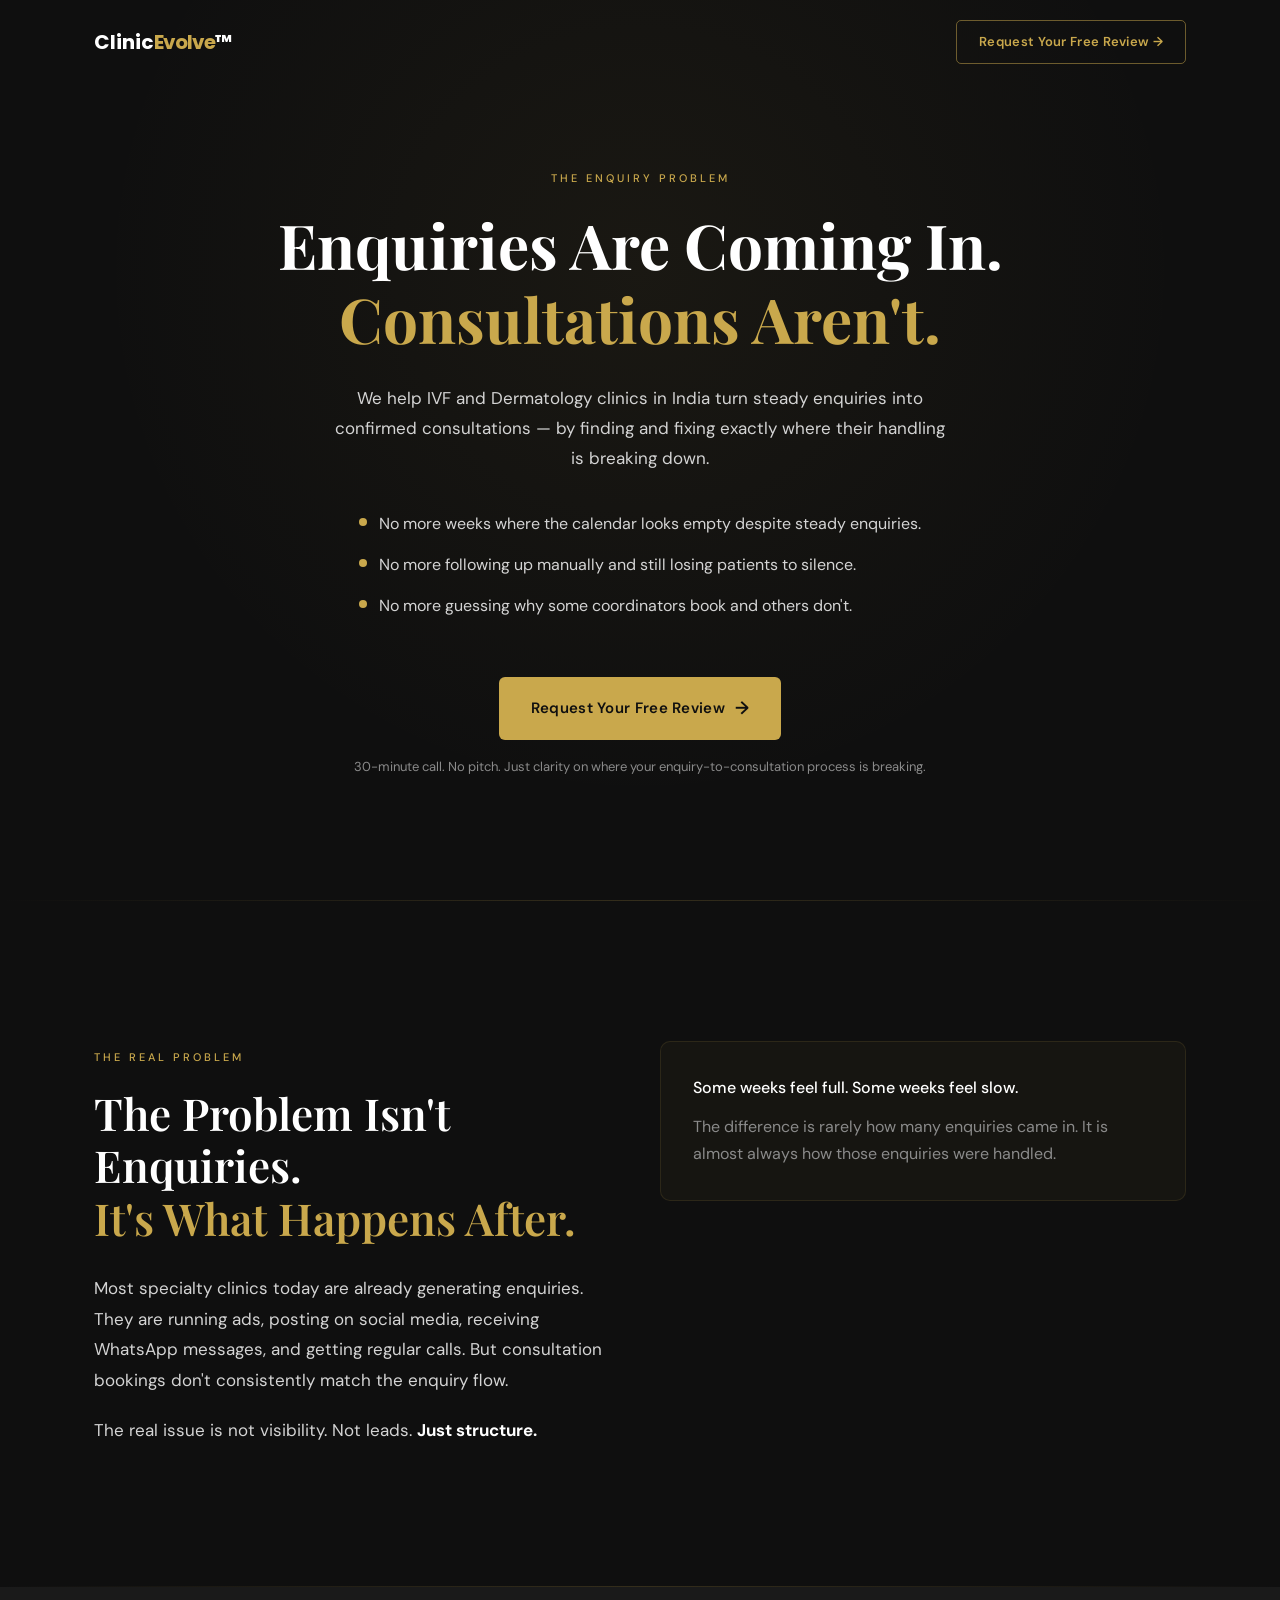
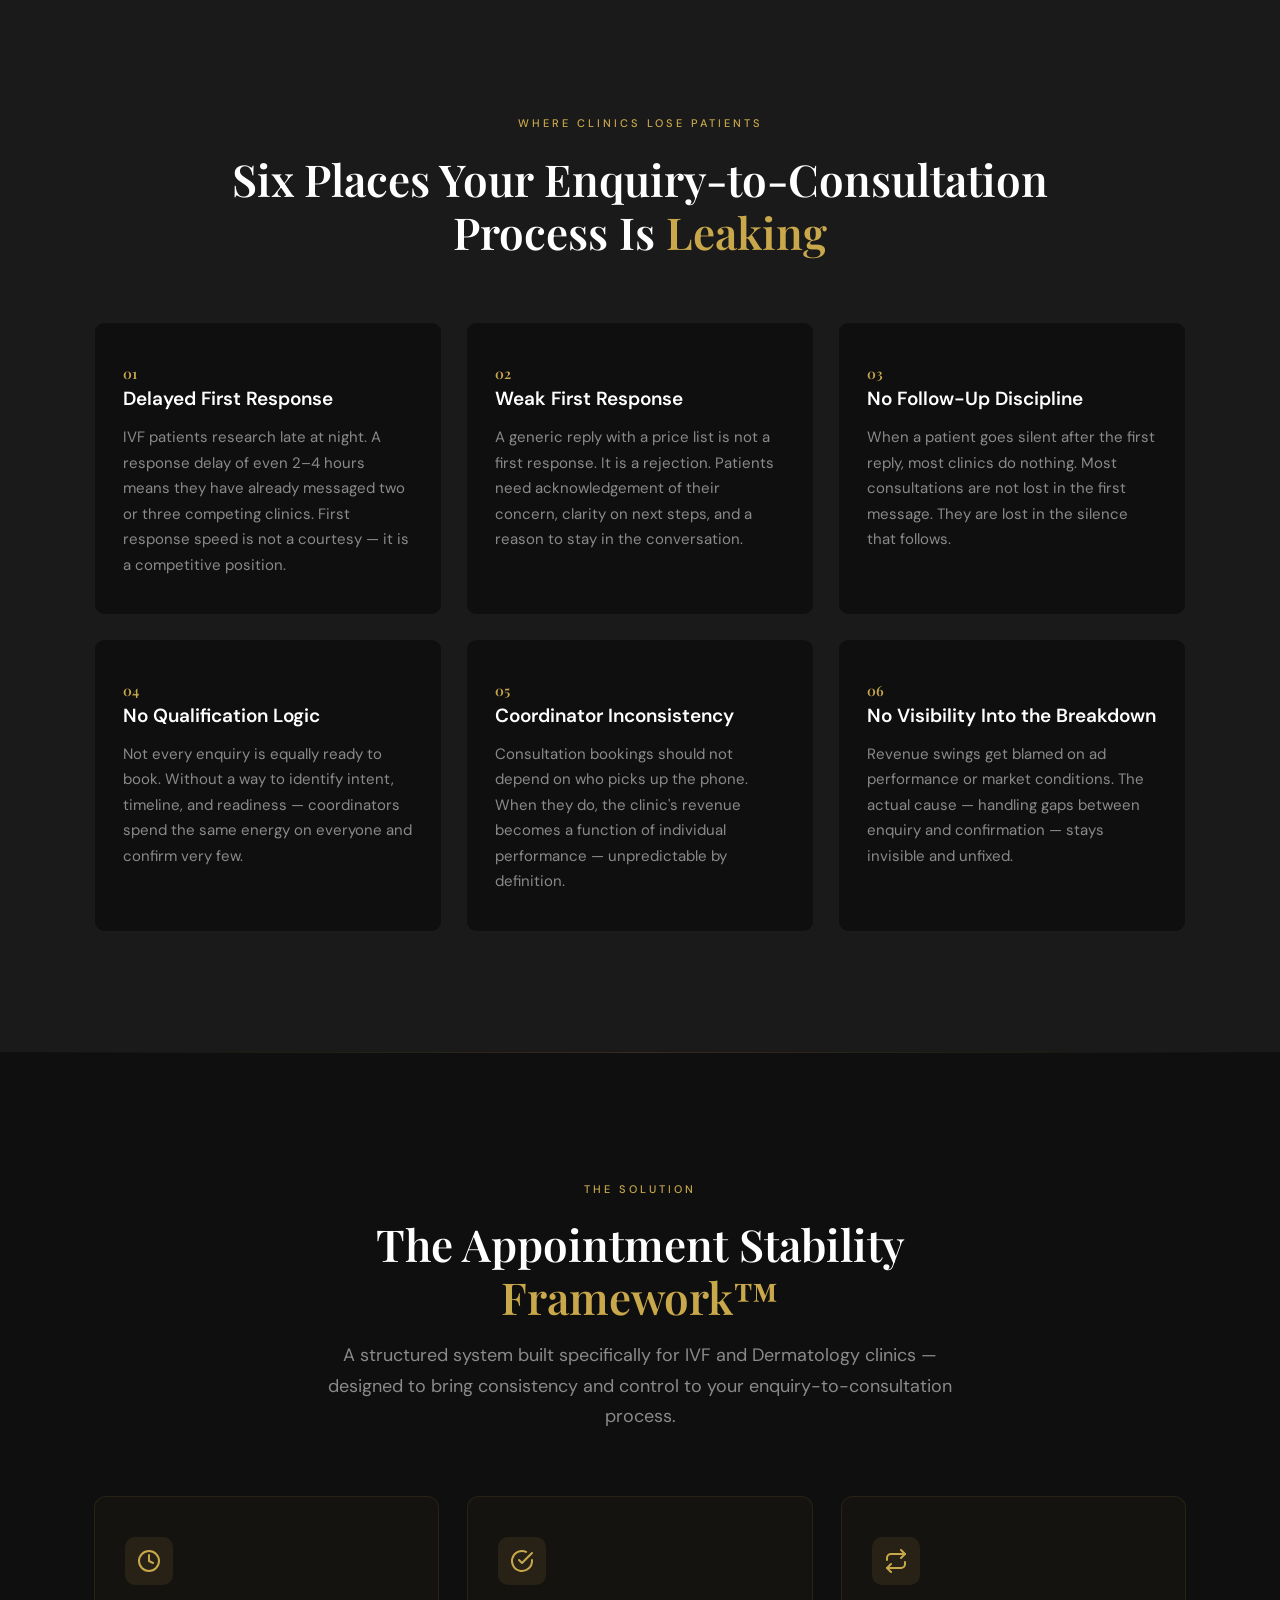
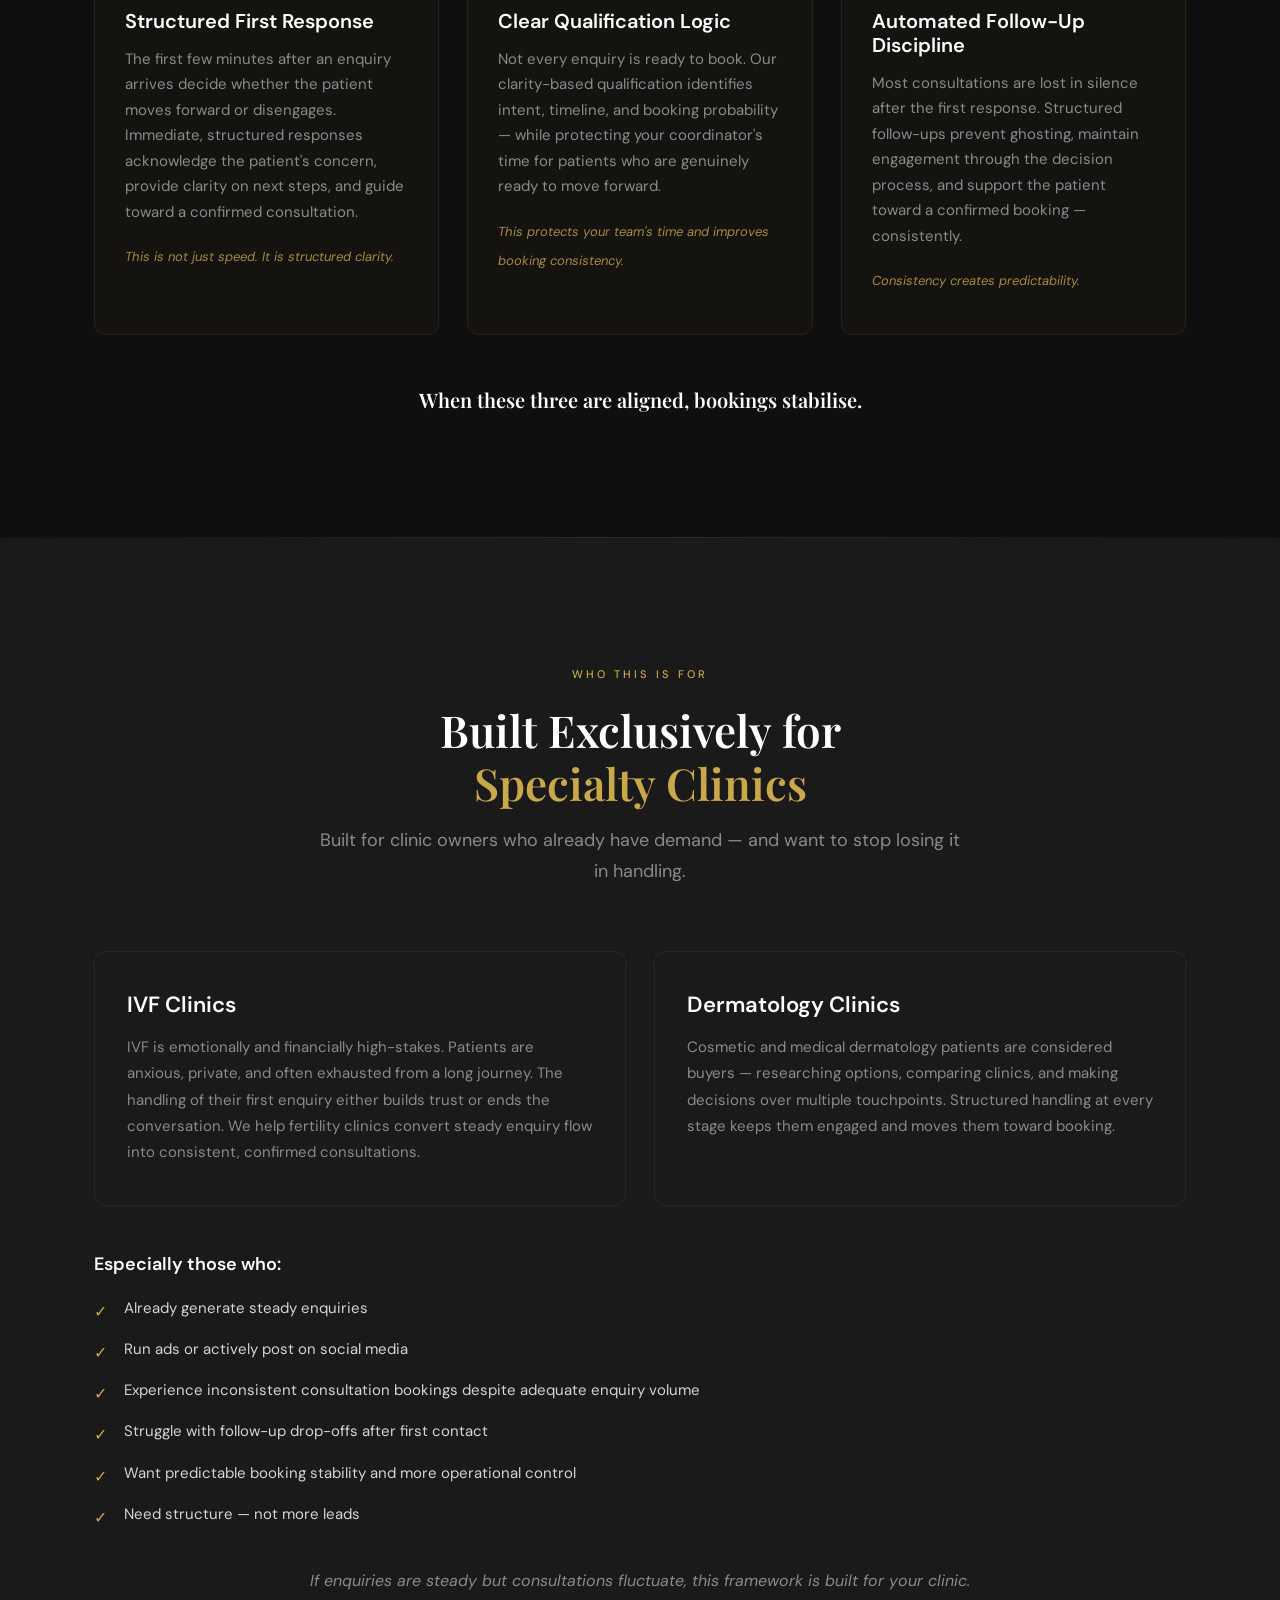
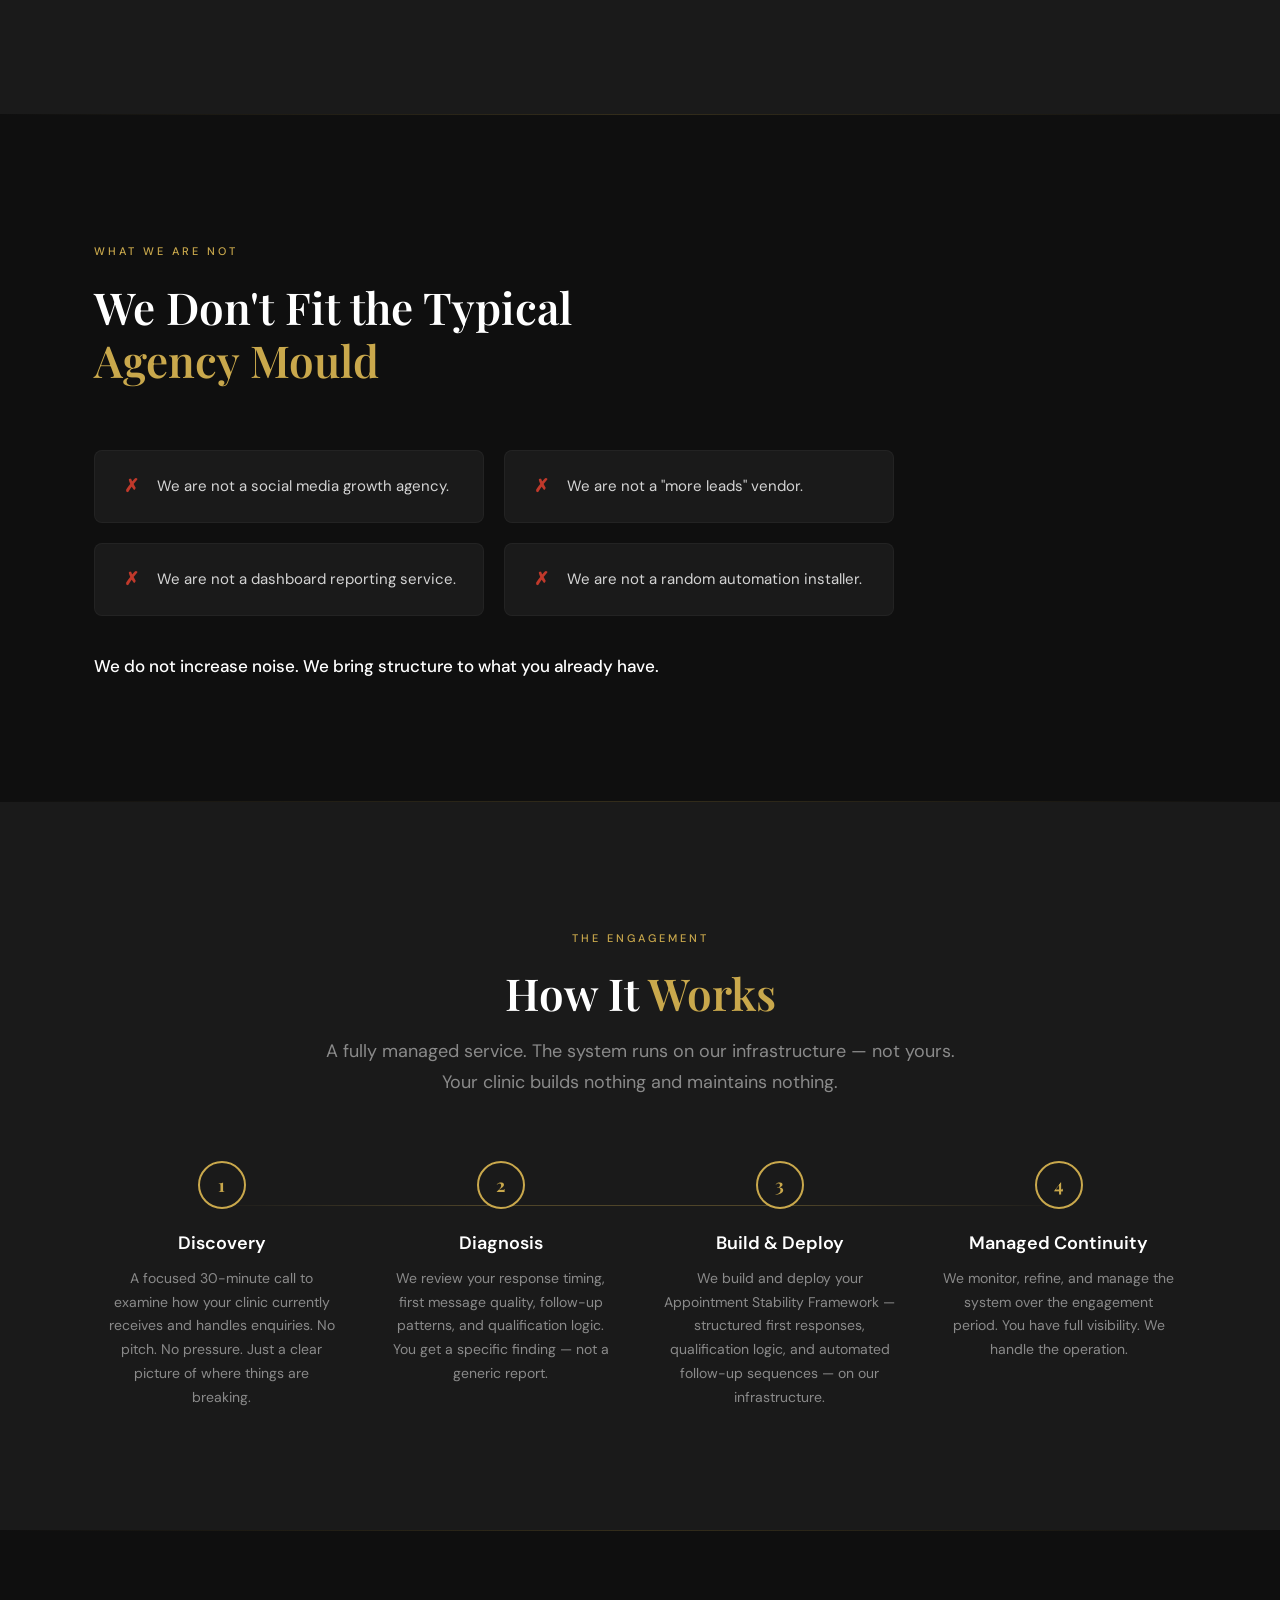
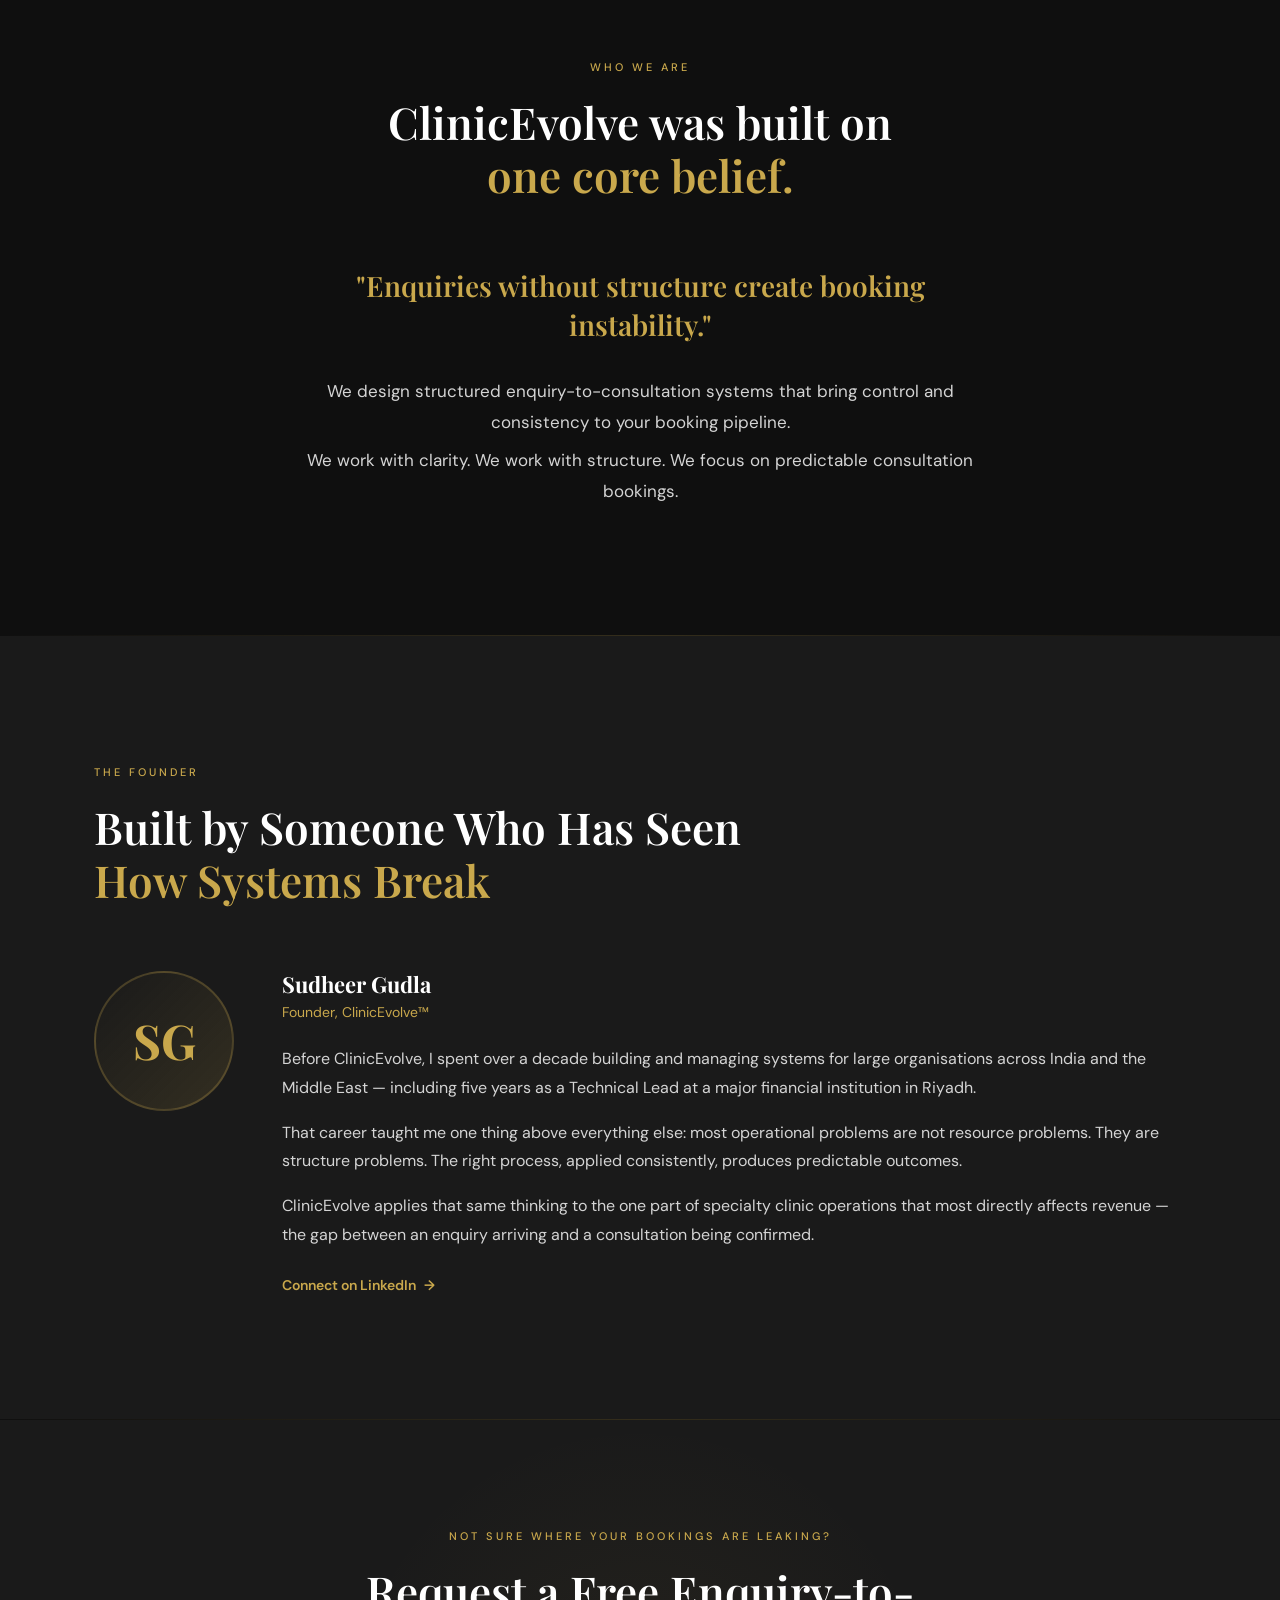
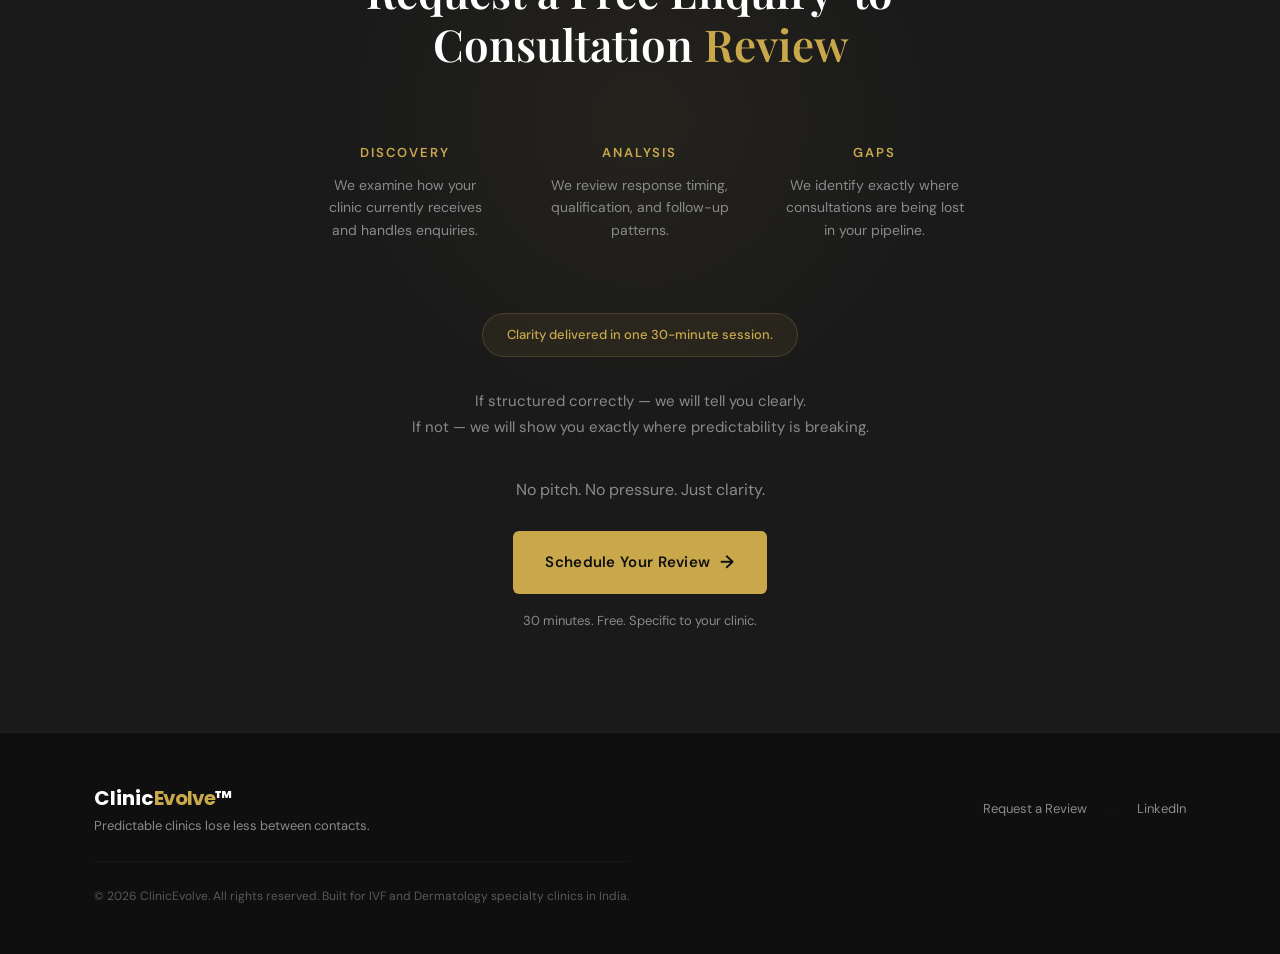
==== index.html @ 5461eebd "initial commit - ClinicEvolve website" ====
<!DOCTYPE html>
<html lang="en">
<head>
  <meta charset="UTF-8">
  <meta name="viewport" content="width=device-width, initial-scale=1.0">
  <title>ClinicEvolve™ — Turn Steady Enquiries Into Confirmed Consultations</title>
  <meta name="description" content="We help IVF and Dermatology clinics in India turn steady enquiries into confirmed consultations — by finding and fixing exactly where their handling is breaking down.">
  <link rel="stylesheet" href="src/css/styles.css">
  <link rel="icon" type="image/png" href="src/assets/images/clinicevolve_logo.png">
</head>
<body>

  <!-- ========== NAVIGATION ========== -->
  <nav class="navbar" id="navbar">
    <div class="container">
      <a href="#" class="logo" aria-label="ClinicEvolve Home">Clinic<span>Evolve</span>™</a>
      <a href="#review" class="nav-cta" id="nav-cta-btn">Request Your Free Review →</a>
    </div>
  </nav>

  <!-- ========== HERO ========== -->
  <section class="hero" id="hero">
    <div class="hero-content fade-up">
      <span class="eyebrow">THE ENQUIRY PROBLEM</span>
      <h1>Enquiries Are Coming In.<br><span class="gold-text">Consultations Aren't.</span></h1>
      <p class="body-text">We help IVF and Dermatology clinics in India turn steady enquiries into confirmed consultations — by finding and fixing exactly where their handling is breaking down.</p>
      <ul class="hero-bullets">
        <li>No more weeks where the calendar looks empty despite steady enquiries.</li>
        <li>No more following up manually and still losing patients to silence.</li>
        <li>No more guessing why some coordinators book and others don't.</li>
      </ul>
      <a href="#review" class="btn-primary" id="hero-cta-btn">Request Your Free Review <span class="arrow">→</span></a>
      <p class="cta-subtext">30-minute call. No pitch. Just clarity on where your enquiry-to-consultation process is breaking.</p>
    </div>
  </section>

  <div class="section-divider"></div>

  <!-- ========== THE PROBLEM ========== -->
  <section class="section" id="problem">
    <div class="container">
      <div class="problem-grid fade-up">
        <div>
          <span class="eyebrow">THE REAL PROBLEM</span>
          <h2>The Problem Isn't Enquiries.<br><span class="gold-text">It's What Happens After.</span></h2>
          <div class="problem-body" style="margin-top: 28px;">
            <p>Most specialty clinics today are already generating enquiries. They are running ads, posting on social media, receiving WhatsApp messages, and getting regular calls. But consultation bookings don't consistently match the enquiry flow.</p>
            <p>The real issue is not visibility. Not leads. <strong style="color: var(--pure-white);">Just structure.</strong></p>
          </div>
        </div>
        <div class="problem-insight-card">
          <p><span class="highlight">Some weeks feel full. Some weeks feel slow.</span></p>
          <p style="margin-top: 12px;">The difference is rarely how many enquiries came in. It is almost always how those enquiries were handled.</p>
        </div>
      </div>
    </div>
  </section>

  <div class="section-divider"></div>

  <!-- ========== WHERE IT BREAKS ========== -->
  <section class="section section--alt" id="leaks">
    <div class="container">
      <div class="section-header center fade-up">
        <span class="eyebrow">WHERE CLINICS LOSE PATIENTS</span>
        <h2>Six Places Your Enquiry-to-Consultation<br>Process Is <span class="gold-text">Leaking</span></h2>
      </div>
      <div class="leak-grid">
        <div class="leak-card fade-up fade-up-delay-1" id="leak-1">
          <span class="card-number">01</span>
          <h3>Delayed First Response</h3>
          <p>IVF patients research late at night. A response delay of even 2–4 hours means they have already messaged two or three competing clinics. First response speed is not a courtesy — it is a competitive position.</p>
        </div>
        <div class="leak-card fade-up fade-up-delay-2" id="leak-2">
          <span class="card-number">02</span>
          <h3>Weak First Response</h3>
          <p>A generic reply with a price list is not a first response. It is a rejection. Patients need acknowledgement of their concern, clarity on next steps, and a reason to stay in the conversation.</p>
        </div>
        <div class="leak-card fade-up fade-up-delay-3" id="leak-3">
          <span class="card-number">03</span>
          <h3>No Follow-Up Discipline</h3>
          <p>When a patient goes silent after the first reply, most clinics do nothing. Most consultations are not lost in the first message. They are lost in the silence that follows.</p>
        </div>
        <div class="leak-card fade-up fade-up-delay-4" id="leak-4">
          <span class="card-number">04</span>
          <h3>No Qualification Logic</h3>
          <p>Not every enquiry is equally ready to book. Without a way to identify intent, timeline, and readiness — coordinators spend the same energy on everyone and confirm very few.</p>
        </div>
        <div class="leak-card fade-up fade-up-delay-5" id="leak-5">
          <span class="card-number">05</span>
          <h3>Coordinator Inconsistency</h3>
          <p>Consultation bookings should not depend on who picks up the phone. When they do, the clinic's revenue becomes a function of individual performance — unpredictable by definition.</p>
        </div>
        <div class="leak-card fade-up fade-up-delay-6" id="leak-6">
          <span class="card-number">06</span>
          <h3>No Visibility Into the Breakdown</h3>
          <p>Revenue swings get blamed on ad performance or market conditions. The actual cause — handling gaps between enquiry and confirmation — stays invisible and unfixed.</p>
        </div>
      </div>
    </div>
  </section>

  <div class="section-divider"></div>

  <!-- ========== THE FRAMEWORK ========== -->
  <section class="section" id="framework">
    <div class="container">
      <div class="section-header center fade-up">
        <span class="eyebrow">THE SOLUTION</span>
        <h2>The Appointment Stability<br><span class="gold-text">Framework™</span></h2>
        <p class="subheadline">A structured system built specifically for IVF and Dermatology clinics — designed to bring consistency and control to your enquiry-to-consultation process.</p>
      </div>
      <div class="framework-grid">
        <div class="framework-card fade-up fade-up-delay-1" id="framework-response">
          <div class="card-icon">
            <svg width="24" height="24" viewBox="0 0 24 24" fill="none" stroke="currentColor" stroke-width="2" stroke-linecap="round" stroke-linejoin="round"><circle cx="12" cy="12" r="10"/><polyline points="12 6 12 12 16 14"/></svg>
          </div>
          <h3>Structured First Response</h3>
          <p>The first few minutes after an enquiry arrives decide whether the patient moves forward or disengages. Immediate, structured responses acknowledge the patient's concern, provide clarity on next steps, and guide toward a confirmed consultation.</p>
          <span class="note">This is not just speed. It is structured clarity.</span>
        </div>
        <div class="framework-card fade-up fade-up-delay-2" id="framework-qualification">
          <div class="card-icon">
            <svg width="24" height="24" viewBox="0 0 24 24" fill="none" stroke="currentColor" stroke-width="2" stroke-linecap="round" stroke-linejoin="round"><path d="M22 11.08V12a10 10 0 1 1-5.93-9.14"/><polyline points="22 4 12 14.01 9 11.01"/></svg>
          </div>
          <h3>Clear Qualification Logic</h3>
          <p>Not every enquiry is ready to book. Our clarity-based qualification identifies intent, timeline, and booking probability — while protecting your coordinator's time for patients who are genuinely ready to move forward.</p>
          <span class="note">This protects your team's time and improves booking consistency.</span>
        </div>
        <div class="framework-card fade-up fade-up-delay-3" id="framework-followup">
          <div class="card-icon">
            <svg width="24" height="24" viewBox="0 0 24 24" fill="none" stroke="currentColor" stroke-width="2" stroke-linecap="round" stroke-linejoin="round"><polyline points="17 1 21 5 17 9"/><path d="M3 11V9a4 4 0 0 1 4-4h14"/><polyline points="7 23 3 19 7 15"/><path d="M21 13v2a4 4 0 0 1-4 4H3"/></svg>
          </div>
          <h3>Automated Follow-Up Discipline</h3>
          <p>Most consultations are lost in silence after the first response. Structured follow-ups prevent ghosting, maintain engagement through the decision process, and support the patient toward a confirmed booking — consistently.</p>
          <span class="note">Consistency creates predictability.</span>
        </div>
      </div>
      <p class="framework-closing fade-up">When these three are aligned, bookings stabilise.</p>
    </div>
  </section>

  <div class="section-divider"></div>

  <!-- ========== WHO IT'S FOR ========== -->
  <section class="section section--alt" id="audience">
    <div class="container">
      <div class="section-header center fade-up">
        <span class="eyebrow">WHO THIS IS FOR</span>
        <h2>Built Exclusively for<br><span class="gold-text">Specialty Clinics</span></h2>
        <p class="subheadline">Built for clinic owners who already have demand — and want to stop losing it in handling.</p>
      </div>
      <div class="audience-grid">
        <div class="audience-card fade-up fade-up-delay-1" id="audience-ivf">
          <h3>IVF Clinics</h3>
          <p>IVF is emotionally and financially high-stakes. Patients are anxious, private, and often exhausted from a long journey. The handling of their first enquiry either builds trust or ends the conversation. We help fertility clinics convert steady enquiry flow into consistent, confirmed consultations.</p>
        </div>
        <div class="audience-card fade-up fade-up-delay-2" id="audience-derm">
          <h3>Dermatology Clinics</h3>
          <p>Cosmetic and medical dermatology patients are considered buyers — researching options, comparing clinics, and making decisions over multiple touchpoints. Structured handling at every stage keeps them engaged and moves them toward booking.</p>
        </div>
      </div>
      <div class="criteria-list fade-up">
        <h3>Especially those who:</h3>
        <ul>
          <li><span class="check">✓</span> Already generate steady enquiries</li>
          <li><span class="check">✓</span> Run ads or actively post on social media</li>
          <li><span class="check">✓</span> Experience inconsistent consultation bookings despite adequate enquiry volume</li>
          <li><span class="check">✓</span> Struggle with follow-up drop-offs after first contact</li>
          <li><span class="check">✓</span> Want predictable booking stability and more operational control</li>
          <li><span class="check">✓</span> Need structure — not more leads</li>
        </ul>
      </div>
      <p class="audience-closing fade-up">If enquiries are steady but consultations fluctuate, this framework is built for your clinic.</p>
    </div>
  </section>

  <div class="section-divider"></div>

  <!-- ========== WHAT WE ARE NOT ========== -->
  <section class="section" id="not">
    <div class="container">
      <div class="section-header fade-up">
        <span class="eyebrow">WHAT WE ARE NOT</span>
        <h2>We Don't Fit the Typical<br><span class="gold-text">Agency Mould</span></h2>
      </div>
      <div class="not-list fade-up">
        <div class="not-item" id="not-social">
          <span class="x-mark">✗</span>
          <p>We are not a social media growth agency.</p>
        </div>
        <div class="not-item" id="not-leads">
          <span class="x-mark">✗</span>
          <p>We are not a "more leads" vendor.</p>
        </div>
        <div class="not-item" id="not-dashboard">
          <span class="x-mark">✗</span>
          <p>We are not a dashboard reporting service.</p>
        </div>
        <div class="not-item" id="not-automation">
          <span class="x-mark">✗</span>
          <p>We are not a random automation installer.</p>
        </div>
      </div>
      <p class="not-closing fade-up">We do not increase noise. We bring structure to what you already have.</p>
    </div>
  </section>

  <div class="section-divider"></div>

  <!-- ========== HOW IT WORKS ========== -->
  <section class="section section--alt" id="process">
    <div class="container">
      <div class="section-header center fade-up">
        <span class="eyebrow">THE ENGAGEMENT</span>
        <h2>How It <span class="gold-text">Works</span></h2>
        <p class="subheadline">A fully managed service. The system runs on our infrastructure — not yours. Your clinic builds nothing and maintains nothing.</p>
      </div>
      <div class="steps-grid">
        <div class="step-card fade-up fade-up-delay-1" id="step-discovery">
          <div class="step-number">1</div>
          <h3>Discovery</h3>
          <p>A focused 30-minute call to examine how your clinic currently receives and handles enquiries. No pitch. No pressure. Just a clear picture of where things are breaking.</p>
        </div>
        <div class="step-card fade-up fade-up-delay-2" id="step-diagnosis">
          <div class="step-number">2</div>
          <h3>Diagnosis</h3>
          <p>We review your response timing, first message quality, follow-up patterns, and qualification logic. You get a specific finding — not a generic report.</p>
        </div>
        <div class="step-card fade-up fade-up-delay-3" id="step-build">
          <div class="step-number">3</div>
          <h3>Build &amp; Deploy</h3>
          <p>We build and deploy your Appointment Stability Framework — structured first responses, qualification logic, and automated follow-up sequences — on our infrastructure.</p>
        </div>
        <div class="step-card fade-up fade-up-delay-4" id="step-managed">
          <div class="step-number">4</div>
          <h3>Managed Continuity</h3>
          <p>We monitor, refine, and manage the system over the engagement period. You have full visibility. We handle the operation.</p>
        </div>
      </div>
    </div>
  </section>

  <div class="section-divider"></div>

  <!-- ========== WHO WE ARE ========== -->
  <section class="section" id="about">
    <div class="container">
      <div class="section-header center fade-up">
        <span class="eyebrow">WHO WE ARE</span>
        <h2>ClinicEvolve was built on<br><span class="gold-text">one core belief.</span></h2>
      </div>
      <div class="belief-block fade-up">
        <p class="belief-quote">"Enquiries without structure create booking instability."</p>
        <div class="belief-body">
          <p>We design structured enquiry-to-consultation systems that bring control and consistency to your booking pipeline.</p>
          <p>We work with clarity. We work with structure. We focus on predictable consultation bookings.</p>
        </div>
      </div>
    </div>
  </section>

  <div class="section-divider"></div>

  <!-- ========== THE FOUNDER ========== -->
  <section class="section section--alt" id="founder">
    <div class="container">
      <div class="section-header fade-up">
        <span class="eyebrow">THE FOUNDER</span>
        <h2>Built by Someone Who Has Seen<br><span class="gold-text">How Systems Break</span></h2>
      </div>
      <div class="founder-layout fade-up">
        <div class="founder-avatar" aria-label="Sudheer Gudla initials">SG</div>
        <div class="founder-info">
          <h3>Sudheer Gudla</h3>
          <p class="founder-title">Founder, ClinicEvolve™</p>
          <div class="founder-bio">
            <p>Before ClinicEvolve, I spent over a decade building and managing systems for large organisations across India and the Middle East — including five years as a Technical Lead at a major financial institution in Riyadh.</p>
            <p>That career taught me one thing above everything else: most operational problems are not resource problems. They are structure problems. The right process, applied consistently, produces predictable outcomes.</p>
            <p>ClinicEvolve applies that same thinking to the one part of specialty clinic operations that most directly affects revenue — the gap between an enquiry arriving and a consultation being confirmed.</p>
          </div>
          <a href="https://www.linkedin.com/in/sudheergudla/" target="_blank" rel="noopener noreferrer" class="founder-linkedin" id="linkedin-link">Connect on LinkedIn <span class="arrow">→</span></a>
        </div>
      </div>
    </div>
  </section>

  <div class="section-divider"></div>

  <!-- ========== REVIEW REQUEST / CTA ========== -->
  <section class="review-section" id="review">
    <div class="container">
      <div class="review-content">
        <span class="eyebrow fade-up">NOT SURE WHERE YOUR BOOKINGS ARE LEAKING?</span>
        <h2 class="fade-up" style="margin-bottom: 8px;">Request a Free Enquiry-to-Consultation <span class="gold-text">Review</span></h2>

        <div class="review-steps fade-up">
          <div class="review-step" id="review-step-1">
            <p class="step-label">Discovery</p>
            <p>We examine how your clinic currently receives and handles enquiries.</p>
          </div>
          <div class="review-step" id="review-step-2">
            <p class="step-label">Analysis</p>
            <p>We review response timing, qualification, and follow-up patterns.</p>
          </div>
          <div class="review-step" id="review-step-3">
            <p class="step-label">Gaps</p>
            <p>We identify exactly where consultations are being lost in your pipeline.</p>
          </div>
        </div>

        <span class="review-badge fade-up">Clarity delivered in one 30-minute session.</span>

        <p class="review-guarantee fade-up">If structured correctly — we will tell you clearly.<br>If not — we will show you exactly where predictability is breaking.</p>

        <p class="fade-up" style="color: var(--grey-mid); font-size: 16px; margin-bottom: 28px;">No pitch. No pressure. Just clarity.</p>

        <a href="mailto:hello@clinicevolve.com?subject=Free%20Enquiry-to-Consultation%20Review%20Request" class="btn-primary fade-up" id="review-cta-btn">Schedule Your Review <span class="arrow">→</span></a>
        <p class="cta-subtext fade-up">30 minutes. Free. Specific to your clinic.</p>
      </div>
    </div>
  </section>

  <!-- ========== FOOTER ========== -->
  <footer class="footer" id="footer">
    <div class="container">
      <div class="footer-left">
        <a href="#" class="logo">Clinic<span>Evolve</span>™</a>
        <p class="footer-tagline">Predictable clinics lose less between contacts.</p>
      </div>
      <div class="footer-links">
        <a href="#review" id="footer-review-link">Request a Review</a>
        <span class="dot">·</span>
        <a href="https://www.linkedin.com/in/sudheergudla/" target="_blank" rel="noopener noreferrer" id="footer-linkedin-link">LinkedIn</a>
      </div>
    </div>
    <div class="container">
      <div class="footer-bottom">
        <p>© 2026 ClinicEvolve. All rights reserved. Built for IVF and Dermatology specialty clinics in India.</p>
      </div>
    </div>
  </footer>

  <script src="src/js/main.js"></script>
</body>
</html>
---- src/css/styles.css ----
/* ============================================
   ClinicEvolve — Design System & Styles
   Brand Guidelines v1.0 · May 2026
   ============================================ */

/* --- Google Fonts --- */
@import url('https://fonts.googleapis.com/css2?family=Playfair+Display:wght@600;700&family=DM+Sans:wght@400;500;600&family=Poppins:wght@700&display=swap');

/* --- CSS Custom Properties --- */
:root {
  /* Primary Palette */
  --brand-black: #0F0F0F;
  --surface-dark: #1A1A1A;
  --brand-gold: #C9A84C;
  --pure-white: #FFFFFF;

  /* Secondary Palette */
  --gold-light: #E2C47A;
  --grey-mid: #8A8A8A;
  --grey-light: #D4D4D4;
  --alert-red: #C0392B;

  /* Typography */
  --font-display: 'Playfair Display', Georgia, 'Times New Roman', serif;
  --font-body: 'DM Sans', 'Helvetica Neue', Arial, sans-serif;
  --font-logo: 'Poppins', sans-serif;

  /* Spacing */
  --section-padding: 120px 0;
  --container-max: 1140px;
  --container-padding: 0 24px;

  /* Transitions */
  --transition-fast: 0.2s ease;
  --transition-base: 0.3s ease;
  --transition-slow: 0.6s ease;
}

/* --- Reset & Base --- */
*, *::before, *::after {
  margin: 0;
  padding: 0;
  box-sizing: border-box;
}

html {
  scroll-behavior: smooth;
  -webkit-font-smoothing: antialiased;
  -moz-osx-font-smoothing: grayscale;
}

body {
  font-family: var(--font-body);
  background-color: var(--brand-black);
  color: var(--grey-light);
  font-size: 17px;
  line-height: 1.7;
  overflow-x: hidden;
}

img { max-width: 100%; display: block; }
a { text-decoration: none; color: inherit; }
ul, ol { list-style: none; }

/* --- Container --- */
.container {
  max-width: var(--container-max);
  margin: 0 auto;
  padding: var(--container-padding);
}

/* --- Typography --- */
.eyebrow {
  font-family: var(--font-body);
  font-weight: 500;
  font-size: 11px;
  letter-spacing: 3px;
  text-transform: uppercase;
  color: var(--brand-gold);
  margin-bottom: 20px;
  display: inline-block;
}

h1, h2, h3 {
  font-family: var(--font-display);
  color: var(--pure-white);
  line-height: 1.2;
}

h1 {
  font-size: clamp(40px, 5vw, 62px);
  font-weight: 700;
}

h2 {
  font-size: clamp(30px, 4vw, 44px);
  font-weight: 600;
}

h3 {
  font-family: var(--font-body);
  font-weight: 600;
  font-size: clamp(20px, 2.5vw, 24px);
}

.gold-text {
  color: var(--brand-gold);
}

.subheadline {
  font-size: 18px;
  color: var(--grey-mid);
  max-width: 640px;
  line-height: 1.7;
}

/* --- Buttons --- */
.btn-primary {
  display: inline-flex;
  align-items: center;
  gap: 10px;
  background-color: var(--brand-gold);
  color: var(--brand-black);
  font-family: var(--font-body);
  font-weight: 600;
  font-size: 15px;
  padding: 16px 32px;
  border-radius: 6px;
  border: none;
  cursor: pointer;
  transition: background-color var(--transition-fast), transform var(--transition-fast);
  letter-spacing: 0.3px;
}

.btn-primary:hover {
  background-color: var(--gold-light);
  transform: translateY(-1px);
}

.btn-primary .arrow {
  transition: transform var(--transition-fast);
  font-size: 18px;
}

.btn-primary:hover .arrow {
  transform: translateX(4px);
}

.btn-outline {
  display: inline-flex;
  align-items: center;
  gap: 10px;
  background: transparent;
  color: var(--brand-gold);
  font-family: var(--font-body);
  font-weight: 600;
  font-size: 14px;
  padding: 12px 24px;
  border-radius: 6px;
  border: 1.5px solid var(--brand-gold);
  cursor: pointer;
  transition: all var(--transition-fast);
}

.btn-outline:hover {
  background-color: var(--brand-gold);
  color: var(--brand-black);
}

/* --- Navigation --- */
.navbar {
  position: fixed;
  top: 0;
  left: 0;
  width: 100%;
  z-index: 1000;
  padding: 20px 0;
  transition: all var(--transition-base);
}

.navbar.scrolled {
  background: rgba(15, 15, 15, 0.95);
  backdrop-filter: blur(20px);
  -webkit-backdrop-filter: blur(20px);
  padding: 14px 0;
  border-bottom: 1px solid rgba(201, 168, 76, 0.1);
}

.navbar .container {
  display: flex;
  justify-content: space-between;
  align-items: center;
}

.logo {
  font-family: var(--font-logo);
  font-weight: 700;
  font-size: 20px;
  letter-spacing: 0;
  color: var(--pure-white);
}

.logo span {
  color: var(--brand-gold);
  letter-spacing: -1px;
}

.nav-cta {
  font-family: var(--font-body);
  font-weight: 600;
  font-size: 13px;
  padding: 10px 22px;
  border: 1.5px solid rgba(201, 168, 76, 0.5);
  border-radius: 5px;
  color: var(--brand-gold);
  transition: all var(--transition-fast);
  letter-spacing: 0.3px;
}

.nav-cta:hover {
  background-color: var(--brand-gold);
  color: var(--brand-black);
  border-color: var(--brand-gold);
}

/* --- Hero Section --- */
.hero {
  min-height: 100vh;
  display: flex;
  align-items: center;
  justify-content: center;
  text-align: center;
  padding: 140px 24px 100px;
  position: relative;
  overflow: hidden;
}

.hero::before {
  content: '';
  position: absolute;
  top: 0;
  left: 0;
  width: 100%;
  height: 100%;
  background: radial-gradient(ellipse at 50% 30%, rgba(201, 168, 76, 0.06) 0%, transparent 60%);
  pointer-events: none;
}

.hero-content {
  position: relative;
  z-index: 2;
  max-width: 780px;
}

.hero h1 {
  margin-bottom: 28px;
}

.hero .body-text {
  font-size: 17px;
  color: var(--grey-light);
  max-width: 620px;
  margin: 0 auto 36px;
  line-height: 1.75;
}

.hero-bullets {
  text-align: left;
  display: inline-block;
  margin-bottom: 44px;
}

.hero-bullets li {
  display: flex;
  align-items: flex-start;
  gap: 12px;
  margin-bottom: 14px;
  font-size: 16px;
  color: var(--grey-light);
}

.hero-bullets li::before {
  content: '';
  width: 8px;
  height: 8px;
  min-width: 8px;
  background-color: var(--brand-gold);
  border-radius: 50%;
  margin-top: 8px;
}

.cta-subtext {
  font-size: 13px;
  color: var(--grey-mid);
  margin-top: 16px;
}

/* --- Section Base --- */
.section {
  padding: var(--section-padding);
  position: relative;
}

.section--alt {
  background-color: var(--surface-dark);
}

.section-header {
  margin-bottom: 64px;
}

.section-header.center {
  text-align: center;
}

.section-header h2 {
  margin-bottom: 16px;
}

.section-header .subheadline {
  margin-top: 12px;
}

.section-header.center .subheadline {
  margin-left: auto;
  margin-right: auto;
}

/* --- Divider --- */
.section-divider {
  width: 100%;
  height: 1px;
  background: linear-gradient(90deg, transparent, rgba(201, 168, 76, 0.2), transparent);
}

/* --- Problem Section --- */
.problem-body {
  max-width: 720px;
  font-size: 17px;
  line-height: 1.8;
  color: var(--grey-light);
}

.problem-body p {
  margin-bottom: 20px;
}

.problem-grid {
  display: grid;
  grid-template-columns: 1fr 1fr;
  gap: 40px;
  align-items: start;
  margin-top: 20px;
}

.problem-insight-card {
  background: rgba(201, 168, 76, 0.04);
  border: 1px solid rgba(201, 168, 76, 0.12);
  border-radius: 10px;
  padding: 32px;
}

.problem-insight-card p {
  font-size: 16px;
  color: var(--grey-mid);
  line-height: 1.7;
}

.problem-insight-card .highlight {
  color: var(--pure-white);
  font-weight: 500;
}

/* --- Leak Points / Cards --- */
.leak-grid {
  display: grid;
  grid-template-columns: repeat(3, 1fr);
  gap: 24px;
}

.leak-card {
  background: var(--surface-dark);
  border: 1px solid rgba(255, 255, 255, 0.05);
  border-radius: 10px;
  padding: 36px 28px;
  transition: all var(--transition-base);
  position: relative;
  overflow: hidden;
}

.section--alt .leak-card {
  background: var(--brand-black);
}

.leak-card::before {
  content: '';
  position: absolute;
  top: 0;
  left: 0;
  width: 100%;
  height: 2px;
  background: var(--brand-gold);
  transform: scaleX(0);
  transform-origin: left;
  transition: transform var(--transition-base);
}

.leak-card:hover::before {
  transform: scaleX(1);
}

.leak-card:hover {
  border-color: rgba(201, 168, 76, 0.2);
  transform: translateY(-3px);
}

.leak-card .card-number {
  font-family: var(--font-display);
  font-size: 14px;
  color: var(--brand-gold);
  margin-bottom: 16px;
  font-weight: 600;
}

.leak-card h3 {
  font-size: 19px;
  margin-bottom: 14px;
  color: var(--pure-white);
}

.leak-card p {
  font-size: 15px;
  color: var(--grey-mid);
  line-height: 1.7;
}

/* --- Framework Section --- */
.framework-grid {
  display: grid;
  grid-template-columns: repeat(3, 1fr);
  gap: 28px;
  margin-bottom: 48px;
}

.framework-card {
  background: rgba(201, 168, 76, 0.03);
  border: 1px solid rgba(201, 168, 76, 0.1);
  border-radius: 12px;
  padding: 40px 30px;
  transition: all var(--transition-base);
  position: relative;
}

.framework-card:hover {
  border-color: rgba(201, 168, 76, 0.3);
  background: rgba(201, 168, 76, 0.06);
}

.framework-card .card-icon {
  width: 48px;
  height: 48px;
  border-radius: 10px;
  background: rgba(201, 168, 76, 0.1);
  display: flex;
  align-items: center;
  justify-content: center;
  margin-bottom: 24px;
  color: var(--brand-gold);
  font-size: 22px;
}

.framework-card h3 {
  font-size: 20px;
  margin-bottom: 14px;
}

.framework-card p {
  font-size: 15px;
  color: var(--grey-mid);
  line-height: 1.7;
  margin-bottom: 16px;
}

.framework-card .note {
  font-size: 13px;
  color: var(--brand-gold);
  font-style: italic;
  opacity: 0.8;
}

.framework-closing {
  text-align: center;
  font-size: 20px;
  color: var(--pure-white);
  font-family: var(--font-display);
  font-weight: 600;
}

/* --- Who It's For Section --- */
.audience-grid {
  display: grid;
  grid-template-columns: 1fr 1fr;
  gap: 28px;
  margin-bottom: 48px;
}

.audience-card {
  background: var(--surface-dark);
  border: 1px solid rgba(255, 255, 255, 0.05);
  border-radius: 12px;
  padding: 40px 32px;
  transition: all var(--transition-base);
}

.audience-card:hover {
  border-color: rgba(201, 168, 76, 0.15);
}

.audience-card h3 {
  font-size: 22px;
  margin-bottom: 16px;
  color: var(--pure-white);
}

.audience-card p {
  font-size: 15px;
  color: var(--grey-mid);
  line-height: 1.75;
}

.criteria-list {
  margin-top: 32px;
}

.criteria-list h3 {
  font-size: 18px;
  margin-bottom: 20px;
}

.criteria-list li {
  display: flex;
  align-items: flex-start;
  gap: 12px;
  margin-bottom: 12px;
  font-size: 15px;
  color: var(--grey-light);
}

.criteria-list li .check {
  color: var(--brand-gold);
  font-size: 16px;
  margin-top: 2px;
  min-width: 18px;
}

.audience-closing {
  font-size: 16px;
  color: var(--grey-mid);
  text-align: center;
  margin-top: 36px;
  font-style: italic;
}

/* --- What We Are Not --- */
.not-list {
  display: grid;
  grid-template-columns: 1fr 1fr;
  gap: 20px;
  margin-bottom: 36px;
  max-width: 800px;
}

.not-item {
  display: flex;
  align-items: center;
  gap: 14px;
  padding: 20px 24px;
  background: var(--surface-dark);
  border-radius: 8px;
  border: 1px solid rgba(255, 255, 255, 0.04);
}

.not-item .x-mark {
  color: var(--alert-red);
  font-weight: 700;
  font-size: 18px;
  min-width: 24px;
  text-align: center;
}

.not-item p {
  font-size: 15px;
  color: var(--grey-light);
}

.not-closing {
  font-size: 17px;
  color: var(--pure-white);
  margin-top: 16px;
  font-weight: 500;
}

/* --- How It Works --- */
.steps-grid {
  display: grid;
  grid-template-columns: repeat(4, 1fr);
  gap: 24px;
  position: relative;
}

.steps-grid::before {
  content: '';
  position: absolute;
  top: 44px;
  left: 10%;
  width: 80%;
  height: 1px;
  background: linear-gradient(90deg, transparent, rgba(201, 168, 76, 0.3), rgba(201, 168, 76, 0.3), transparent);
}

.step-card {
  text-align: center;
  padding: 0 12px;
  position: relative;
}

.step-number {
  width: 48px;
  height: 48px;
  border-radius: 50%;
  border: 2px solid var(--brand-gold);
  display: flex;
  align-items: center;
  justify-content: center;
  margin: 0 auto 24px;
  font-family: var(--font-display);
  font-weight: 700;
  font-size: 18px;
  color: var(--brand-gold);
  background: var(--brand-black);
  position: relative;
  z-index: 2;
}

.section--alt .step-number {
  background: var(--surface-dark);
}

.step-card h3 {
  font-size: 18px;
  margin-bottom: 12px;
}

.step-card p {
  font-size: 14px;
  color: var(--grey-mid);
  line-height: 1.7;
}

/* --- Who We Are --- */
.belief-block {
  text-align: center;
  max-width: 700px;
  margin: 0 auto;
}

.belief-quote {
  font-family: var(--font-display);
  font-size: clamp(22px, 3vw, 28px);
  font-weight: 600;
  color: var(--brand-gold);
  margin-bottom: 32px;
  line-height: 1.4;
  position: relative;
  padding: 0 20px;
}

.belief-body p {
  font-size: 17px;
  color: var(--grey-light);
  line-height: 1.8;
  margin-bottom: 8px;
}

/* --- Founder Section --- */
.founder-layout {
  display: grid;
  grid-template-columns: auto 1fr;
  gap: 48px;
  align-items: start;
}

.founder-avatar {
  width: 140px;
  height: 140px;
  border-radius: 50%;
  background: linear-gradient(135deg, var(--surface-dark), rgba(201, 168, 76, 0.15));
  border: 2px solid rgba(201, 168, 76, 0.25);
  display: flex;
  align-items: center;
  justify-content: center;
  font-family: var(--font-display);
  font-size: 48px;
  font-weight: 700;
  color: var(--brand-gold);
}

.founder-info h3 {
  font-family: var(--font-display);
  font-size: 22px;
  font-weight: 700;
  color: var(--pure-white);
  margin-bottom: 4px;
}

.founder-title {
  font-size: 14px;
  color: var(--brand-gold);
  margin-bottom: 20px;
}

.founder-bio p {
  font-size: 16px;
  color: var(--grey-light);
  line-height: 1.8;
  margin-bottom: 16px;
}

.founder-linkedin {
  display: inline-flex;
  align-items: center;
  gap: 8px;
  color: var(--brand-gold);
  font-weight: 600;
  font-size: 14px;
  margin-top: 8px;
  transition: color var(--transition-fast);
}

.founder-linkedin:hover {
  color: var(--gold-light);
}

/* --- Review / CTA Section --- */
.review-section {
  padding: 100px 0;
  background: var(--surface-dark);
  text-align: center;
  position: relative;
  overflow: hidden;
}

.review-section::before {
  content: '';
  position: absolute;
  top: 0;
  left: 50%;
  transform: translateX(-50%);
  width: 600px;
  height: 600px;
  background: radial-gradient(circle, rgba(201, 168, 76, 0.06) 0%, transparent 70%);
  pointer-events: none;
}

.review-content {
  position: relative;
  z-index: 2;
  max-width: 680px;
  margin: 0 auto;
}

.review-steps {
  display: grid;
  grid-template-columns: repeat(3, 1fr);
  gap: 24px;
  margin: 48px 0;
}

.review-step {
  text-align: center;
  padding: 24px 16px;
}

.review-step .step-label {
  font-family: var(--font-body);
  font-weight: 600;
  font-size: 13px;
  color: var(--brand-gold);
  text-transform: uppercase;
  letter-spacing: 2px;
  margin-bottom: 10px;
}

.review-step p {
  font-size: 14px;
  color: var(--grey-mid);
  line-height: 1.6;
}

.review-badge {
  display: inline-block;
  padding: 10px 24px;
  background: rgba(201, 168, 76, 0.08);
  border: 1px solid rgba(201, 168, 76, 0.2);
  border-radius: 100px;
  font-size: 13px;
  color: var(--brand-gold);
  margin-bottom: 32px;
  font-weight: 500;
}

.review-guarantee {
  font-size: 15px;
  color: var(--grey-mid);
  line-height: 1.7;
  margin-bottom: 36px;
}

.review-guarantee strong {
  color: var(--pure-white);
  font-weight: 500;
}

/* --- Footer --- */
.footer {
  padding: 48px 0;
  border-top: 1px solid rgba(255, 255, 255, 0.06);
}

.footer .container {
  display: flex;
  justify-content: space-between;
  align-items: center;
  flex-wrap: wrap;
  gap: 20px;
}

.footer-left .logo {
  margin-bottom: 8px;
}

.footer-tagline {
  font-size: 13px;
  color: var(--grey-mid);
}

.footer-links {
  display: flex;
  gap: 24px;
  align-items: center;
}

.footer-links a {
  font-size: 13px;
  color: var(--grey-mid);
  transition: color var(--transition-fast);
}

.footer-links a:hover {
  color: var(--brand-gold);
}

.footer-links .dot {
  color: rgba(255, 255, 255, 0.15);
  font-size: 10px;
}

.footer-bottom {
  text-align: center;
  padding-top: 24px;
  margin-top: 24px;
  border-top: 1px solid rgba(255, 255, 255, 0.04);
}

.footer-bottom p {
  font-size: 12px;
  color: var(--grey-mid);
  opacity: 0.6;
}

/* --- Scroll Animations --- */
.fade-up {
  opacity: 0;
  transform: translateY(30px);
  transition: opacity 0.7s ease, transform 0.7s ease;
}

.fade-up.visible {
  opacity: 1;
  transform: translateY(0);
}

.fade-up-delay-1 { transition-delay: 0.1s; }
.fade-up-delay-2 { transition-delay: 0.2s; }
.fade-up-delay-3 { transition-delay: 0.3s; }
.fade-up-delay-4 { transition-delay: 0.4s; }
.fade-up-delay-5 { transition-delay: 0.5s; }
.fade-up-delay-6 { transition-delay: 0.6s; }

/* --- Responsive --- */
@media (max-width: 1024px) {
  .leak-grid,
  .framework-grid {
    grid-template-columns: repeat(2, 1fr);
  }

  .steps-grid {
    grid-template-columns: repeat(2, 1fr);
    gap: 40px;
  }

  .steps-grid::before {
    display: none;
  }

  .problem-grid {
    grid-template-columns: 1fr;
  }
}

@media (max-width: 768px) {
  :root {
    --section-padding: 80px 0;
  }

  .leak-grid,
  .framework-grid,
  .audience-grid,
  .not-list,
  .review-steps {
    grid-template-columns: 1fr;
  }

  .steps-grid {
    grid-template-columns: 1fr;
    gap: 36px;
  }

  .founder-layout {
    grid-template-columns: 1fr;
    text-align: center;
  }

  .founder-avatar {
    margin: 0 auto;
  }

  .hero {
    min-height: auto;
    padding: 140px 20px 80px;
  }

  .footer .container {
    flex-direction: column;
    text-align: center;
  }

  .navbar .container {
    padding: 0 20px;
  }

  .nav-cta {
    display: none;
  }

  .logo {
    font-size: 24px;
  }
}

@media (max-width: 480px) {
  :root {
    --section-padding: 64px 0;
  }

  .hero {
    padding: 120px 16px 64px;
  }

  .btn-primary {
    padding: 14px 28px;
    font-size: 14px;
  }
}
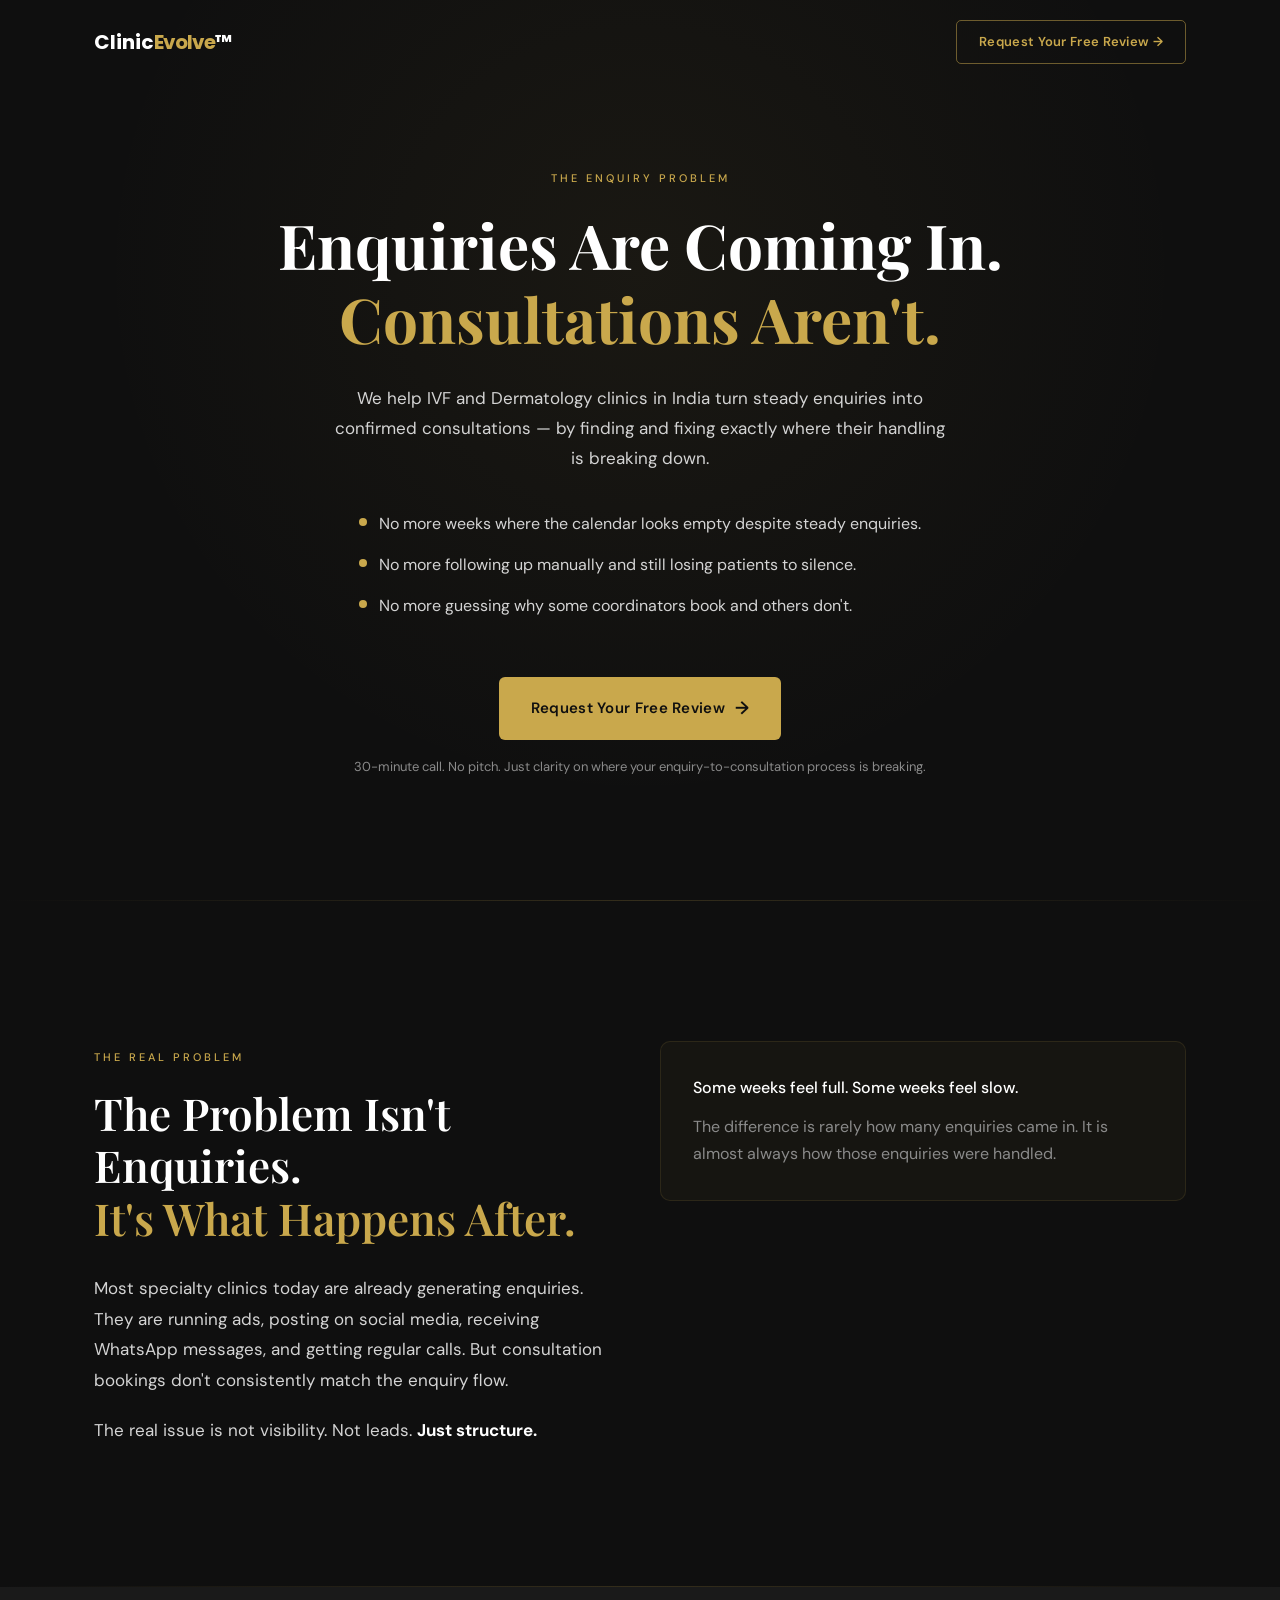
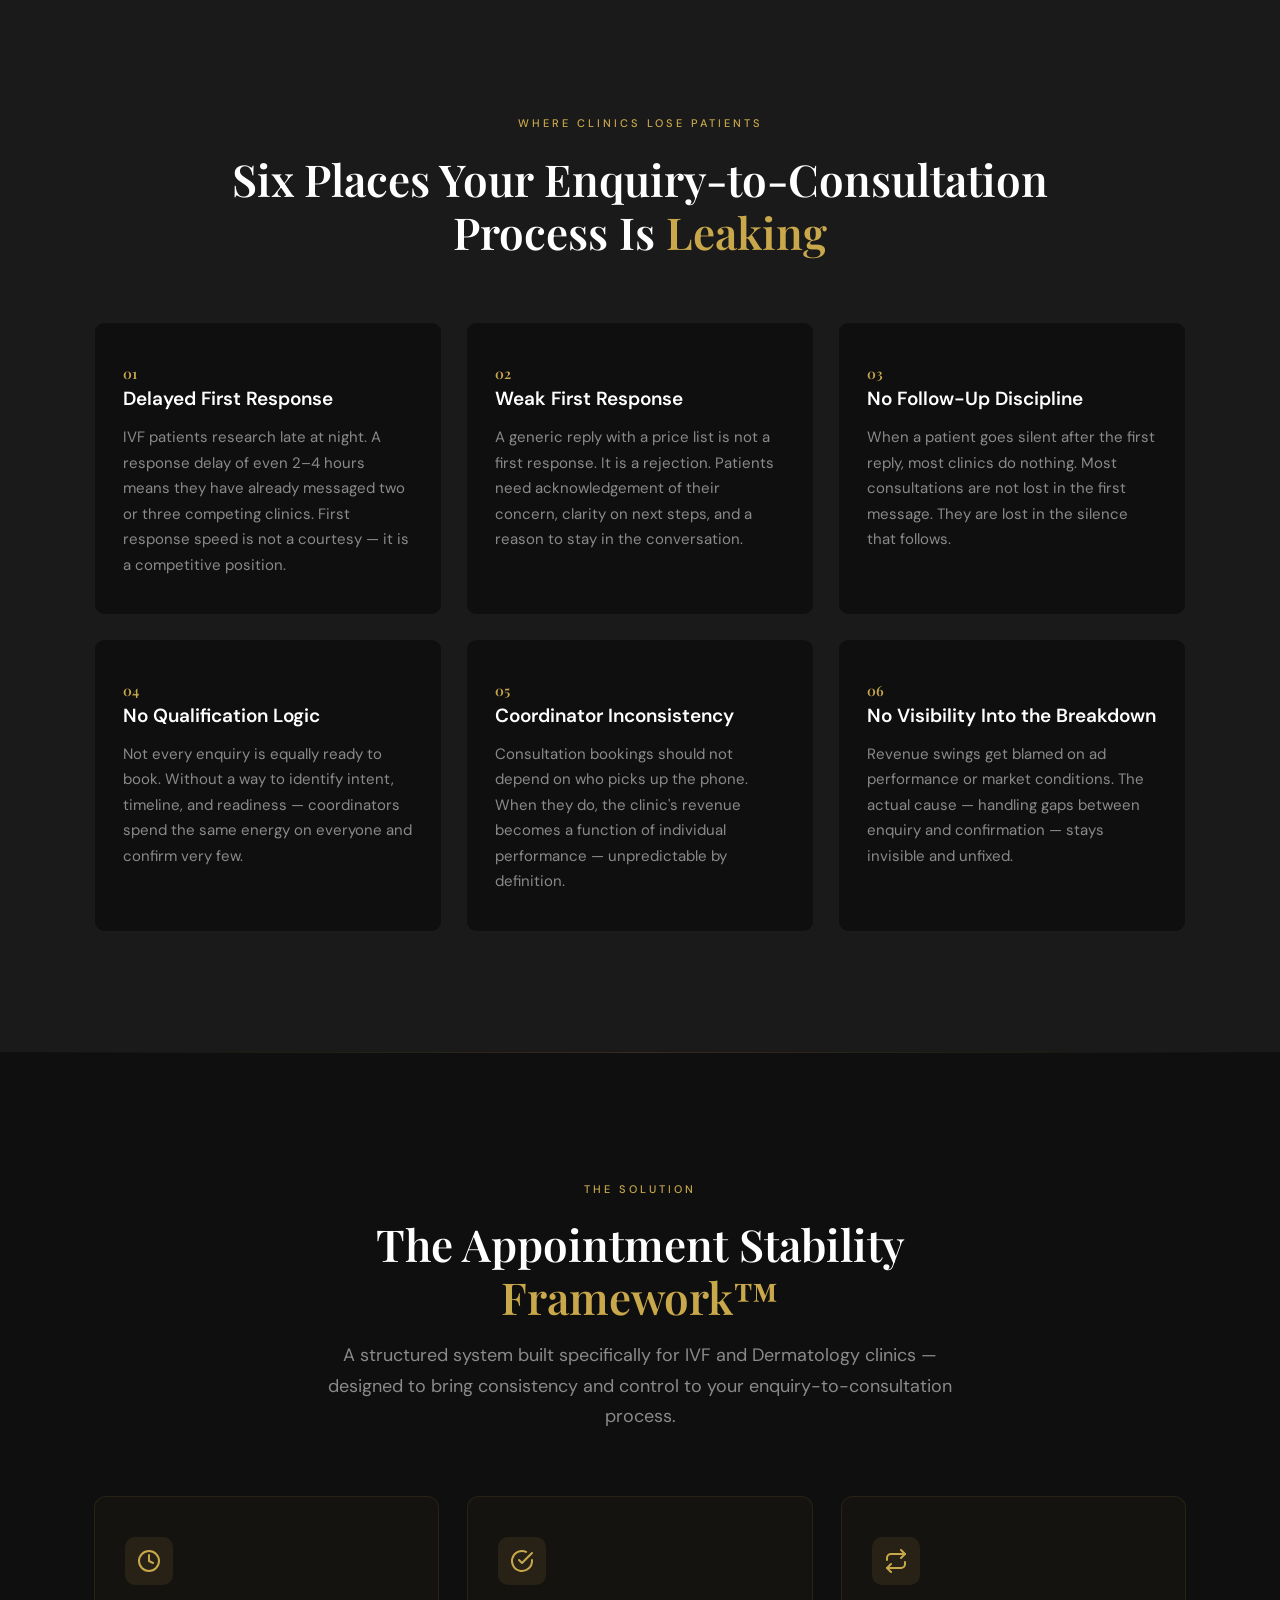
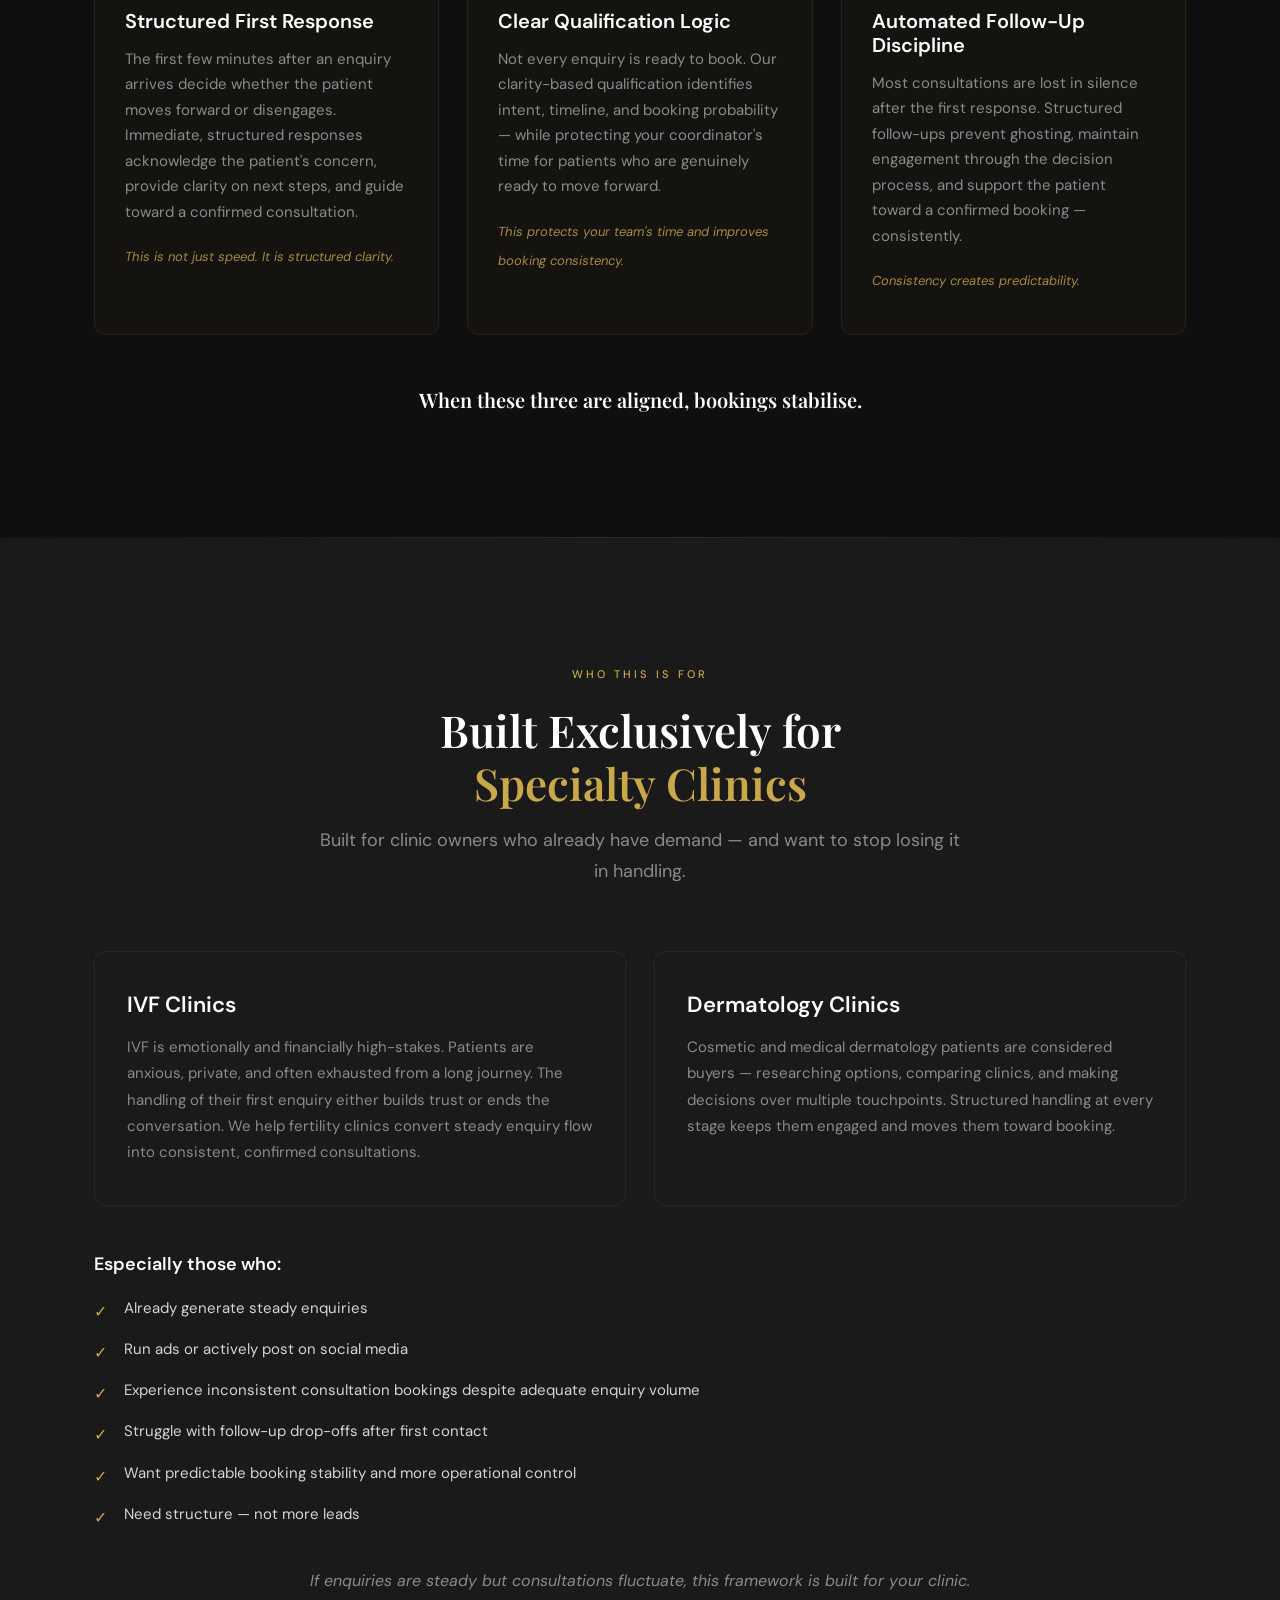
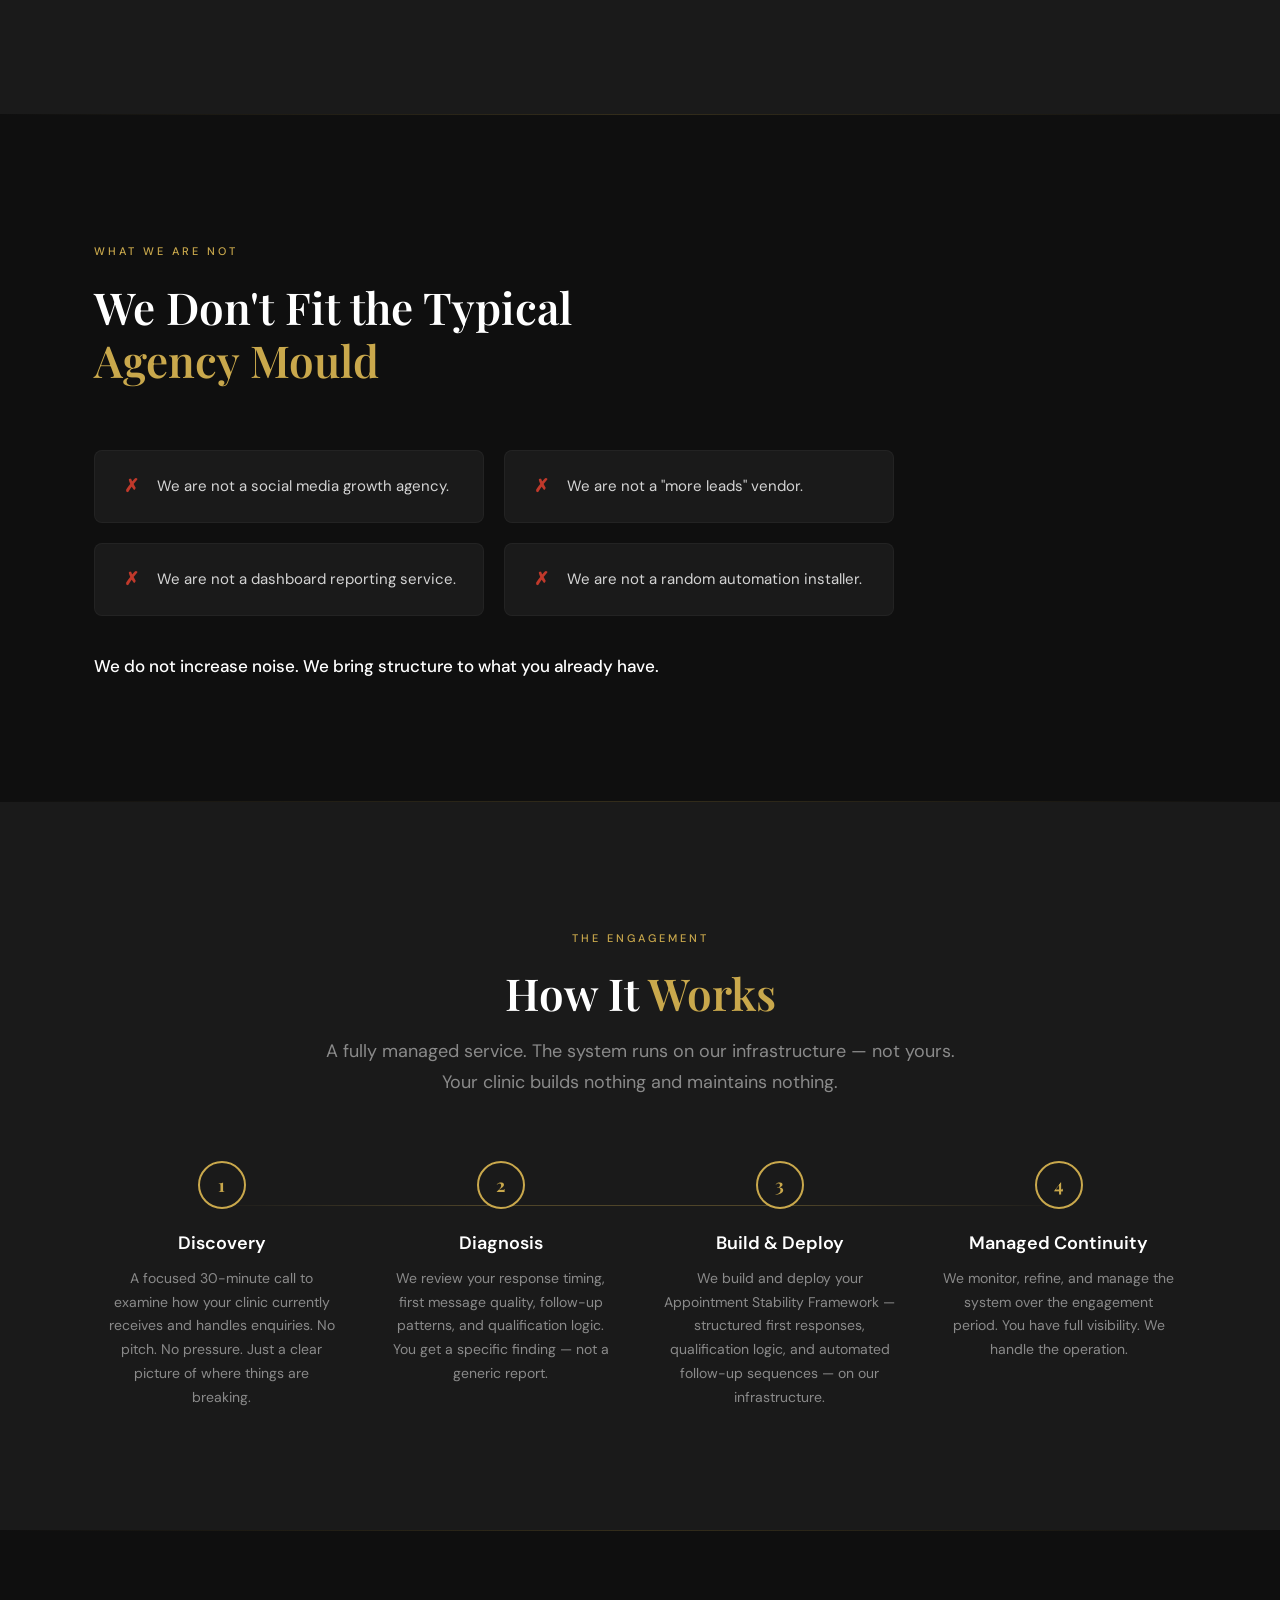
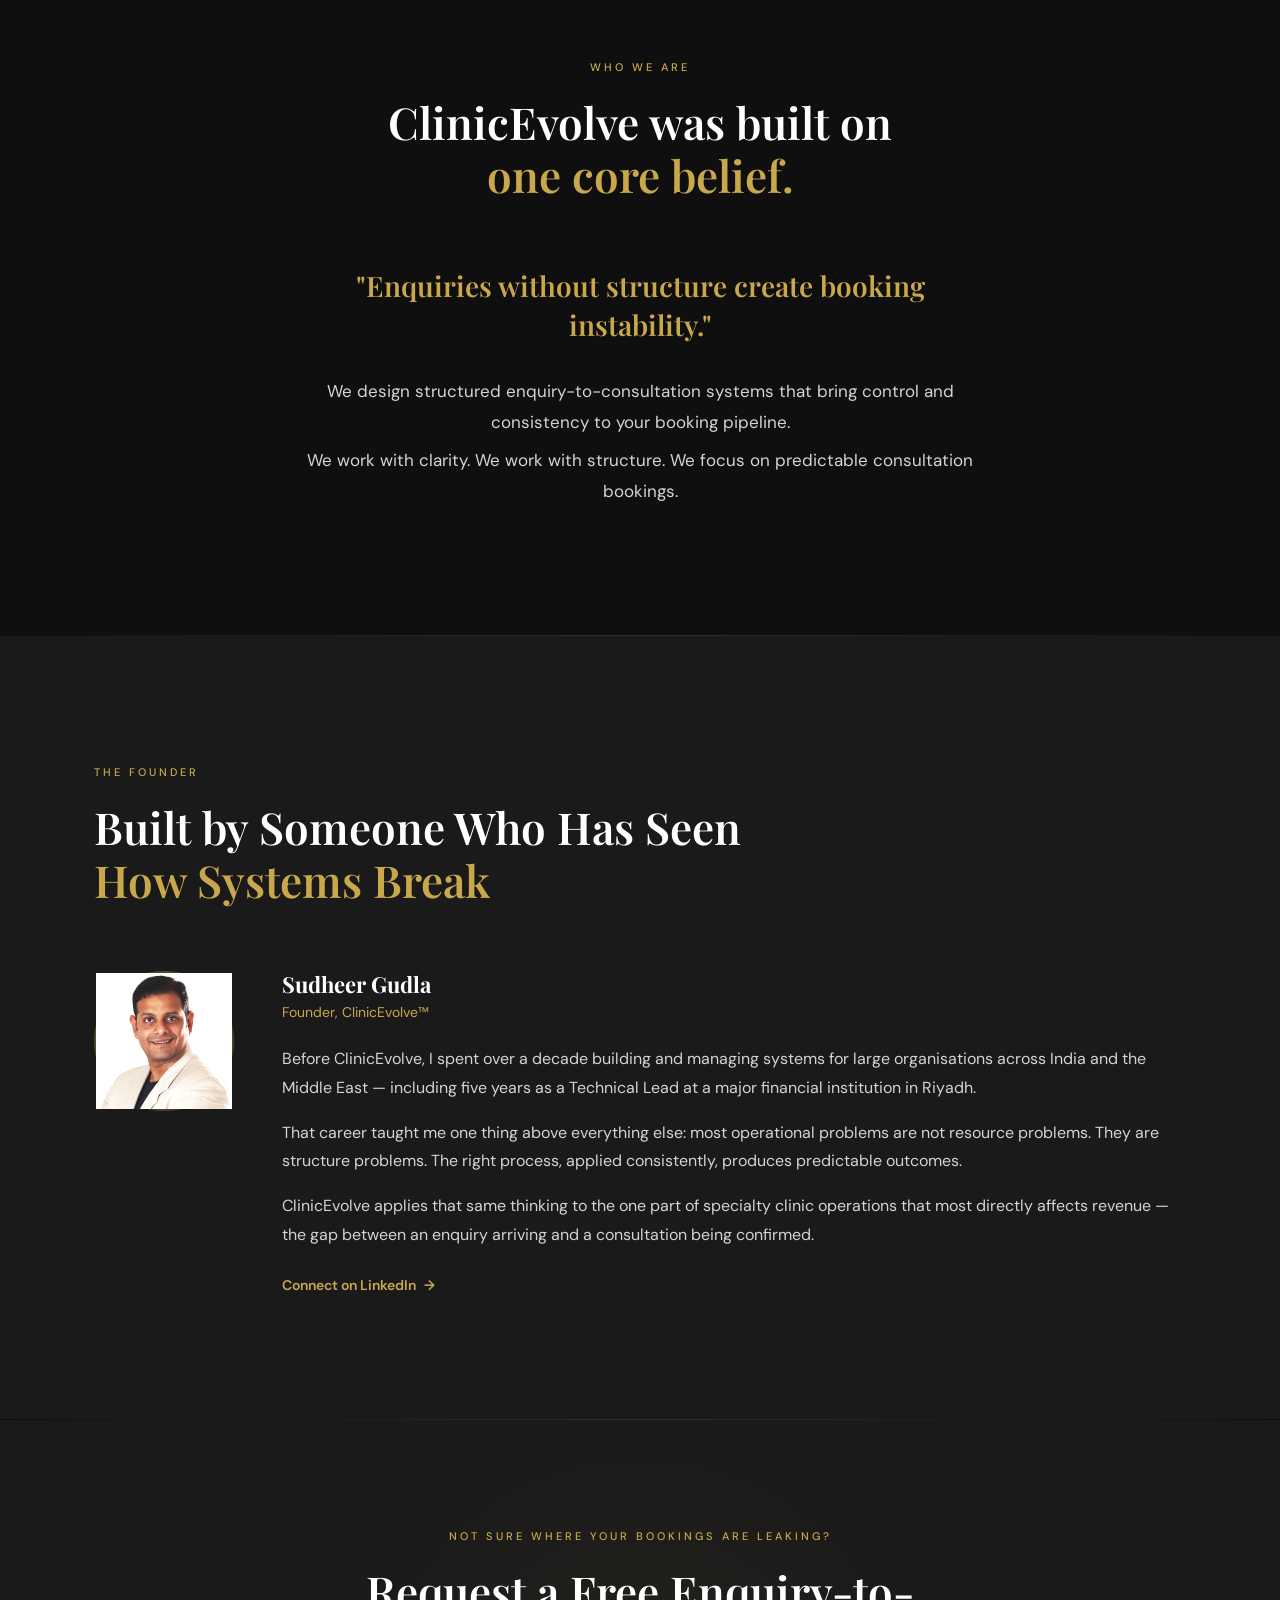
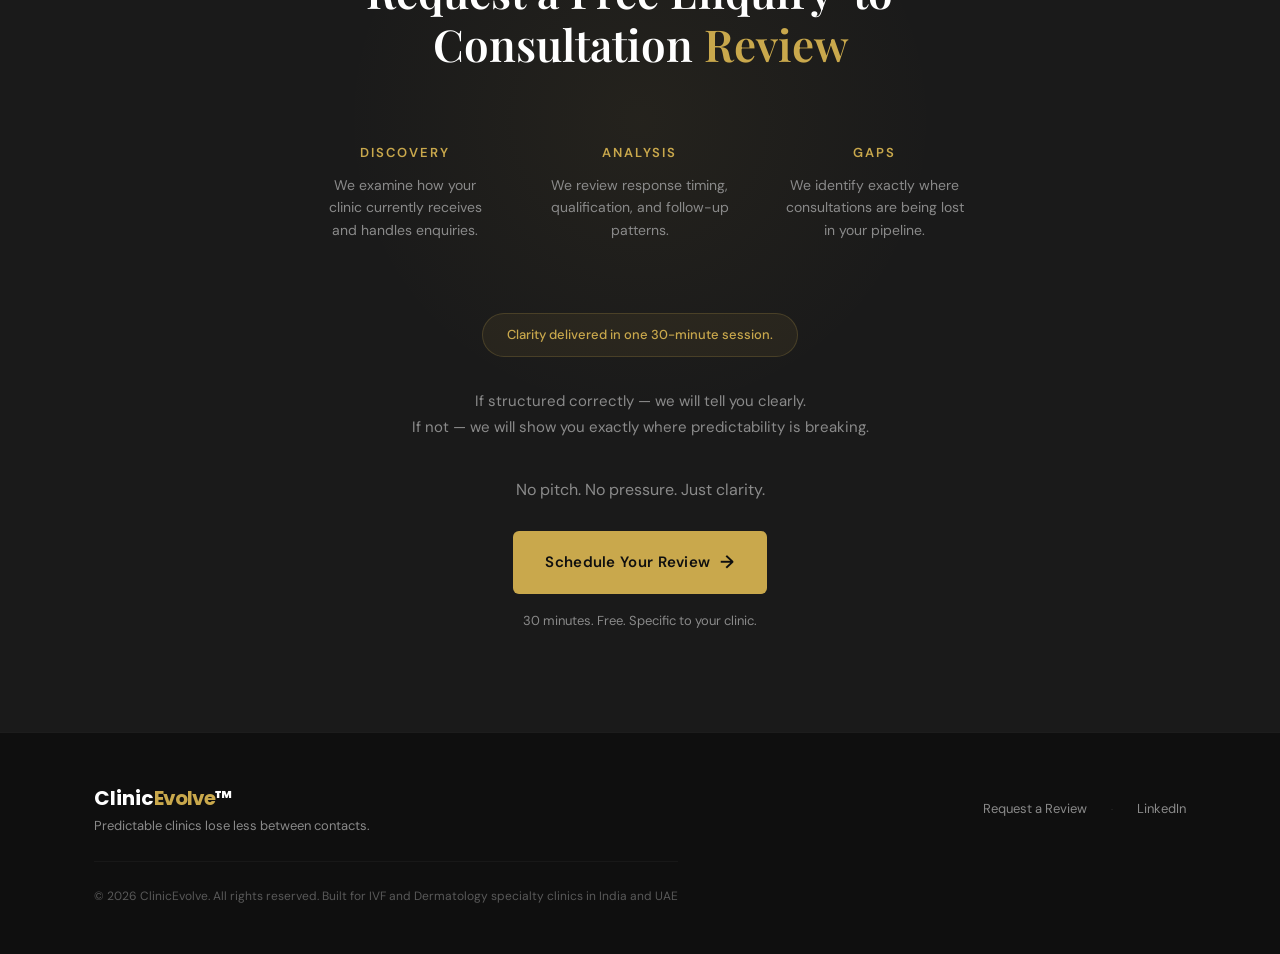
==== commit 330153c5: "Update index.html" ====
--- a/index.html
+++ b/index.html
@@ -270,7 +270,8 @@
         <h2>Built by Someone Who Has Seen<br><span class="gold-text">How Systems Break</span></h2>
       </div>
       <div class="founder-layout fade-up">
-        <div class="founder-avatar" aria-label="Sudheer Gudla initials">SG</div>
+        <div class="founder-avatar" aria-label="Sudheer Gudla initials"><img src="src/assets/images/SudheerProfile.png"
+            alt="SG"></div>
         <div class="founder-info">
           <h3>Sudheer Gudla</h3>
           <p class="founder-title">Founder, ClinicEvolve™</p>
@@ -315,7 +316,7 @@
 
         <p class="fade-up" style="color: var(--grey-mid); font-size: 16px; margin-bottom: 28px;">No pitch. No pressure. Just clarity.</p>
 
-        <a href="mailto:hello@clinicevolve.com?subject=Free%20Enquiry-to-Consultation%20Review%20Request" class="btn-primary fade-up" id="review-cta-btn">Schedule Your Review <span class="arrow">→</span></a>
+        <a href="https://cal.com/sudheergudla/superspecialist" class="btn-primary fade-up" id="review-cta-btn">Schedule Your Review <span class="arrow">→</span></a>
         <p class="cta-subtext fade-up">30 minutes. Free. Specific to your clinic.</p>
       </div>
     </div>
@@ -329,14 +330,14 @@
         <p class="footer-tagline">Predictable clinics lose less between contacts.</p>
       </div>
       <div class="footer-links">
-        <a href="#review" id="footer-review-link">Request a Review</a>
+        <a href="https://cal.com/sudheergudla/superspecialist" id="footer-review-link">Request a Review</a>
         <span class="dot">·</span>
         <a href="https://www.linkedin.com/in/sudheergudla/" target="_blank" rel="noopener noreferrer" id="footer-linkedin-link">LinkedIn</a>
       </div>
     </div>
     <div class="container">
       <div class="footer-bottom">
-        <p>© 2026 ClinicEvolve. All rights reserved. Built for IVF and Dermatology specialty clinics in India.</p>
+        <p>© 2026 ClinicEvolve. All rights reserved. Built for IVF and Dermatology specialty clinics in India and UAE</p>
       </div>
     </div>
   </footer>
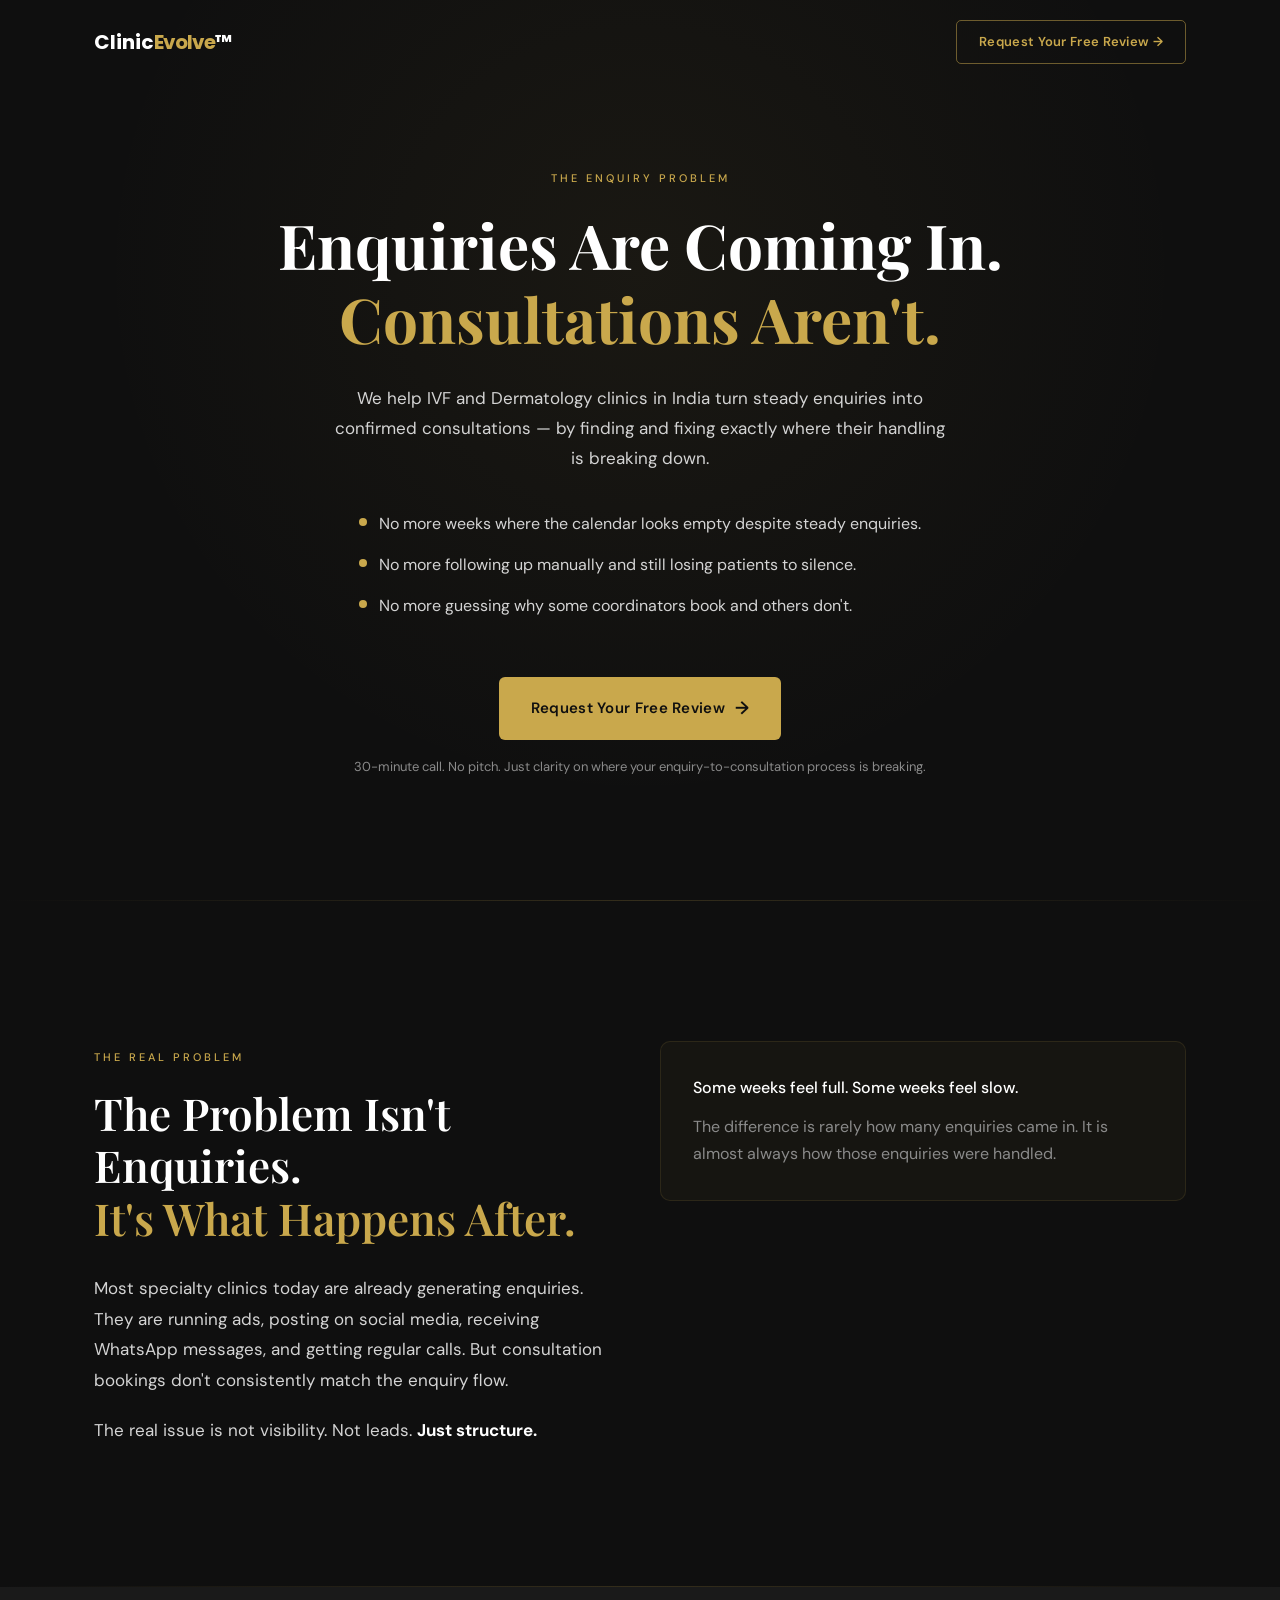
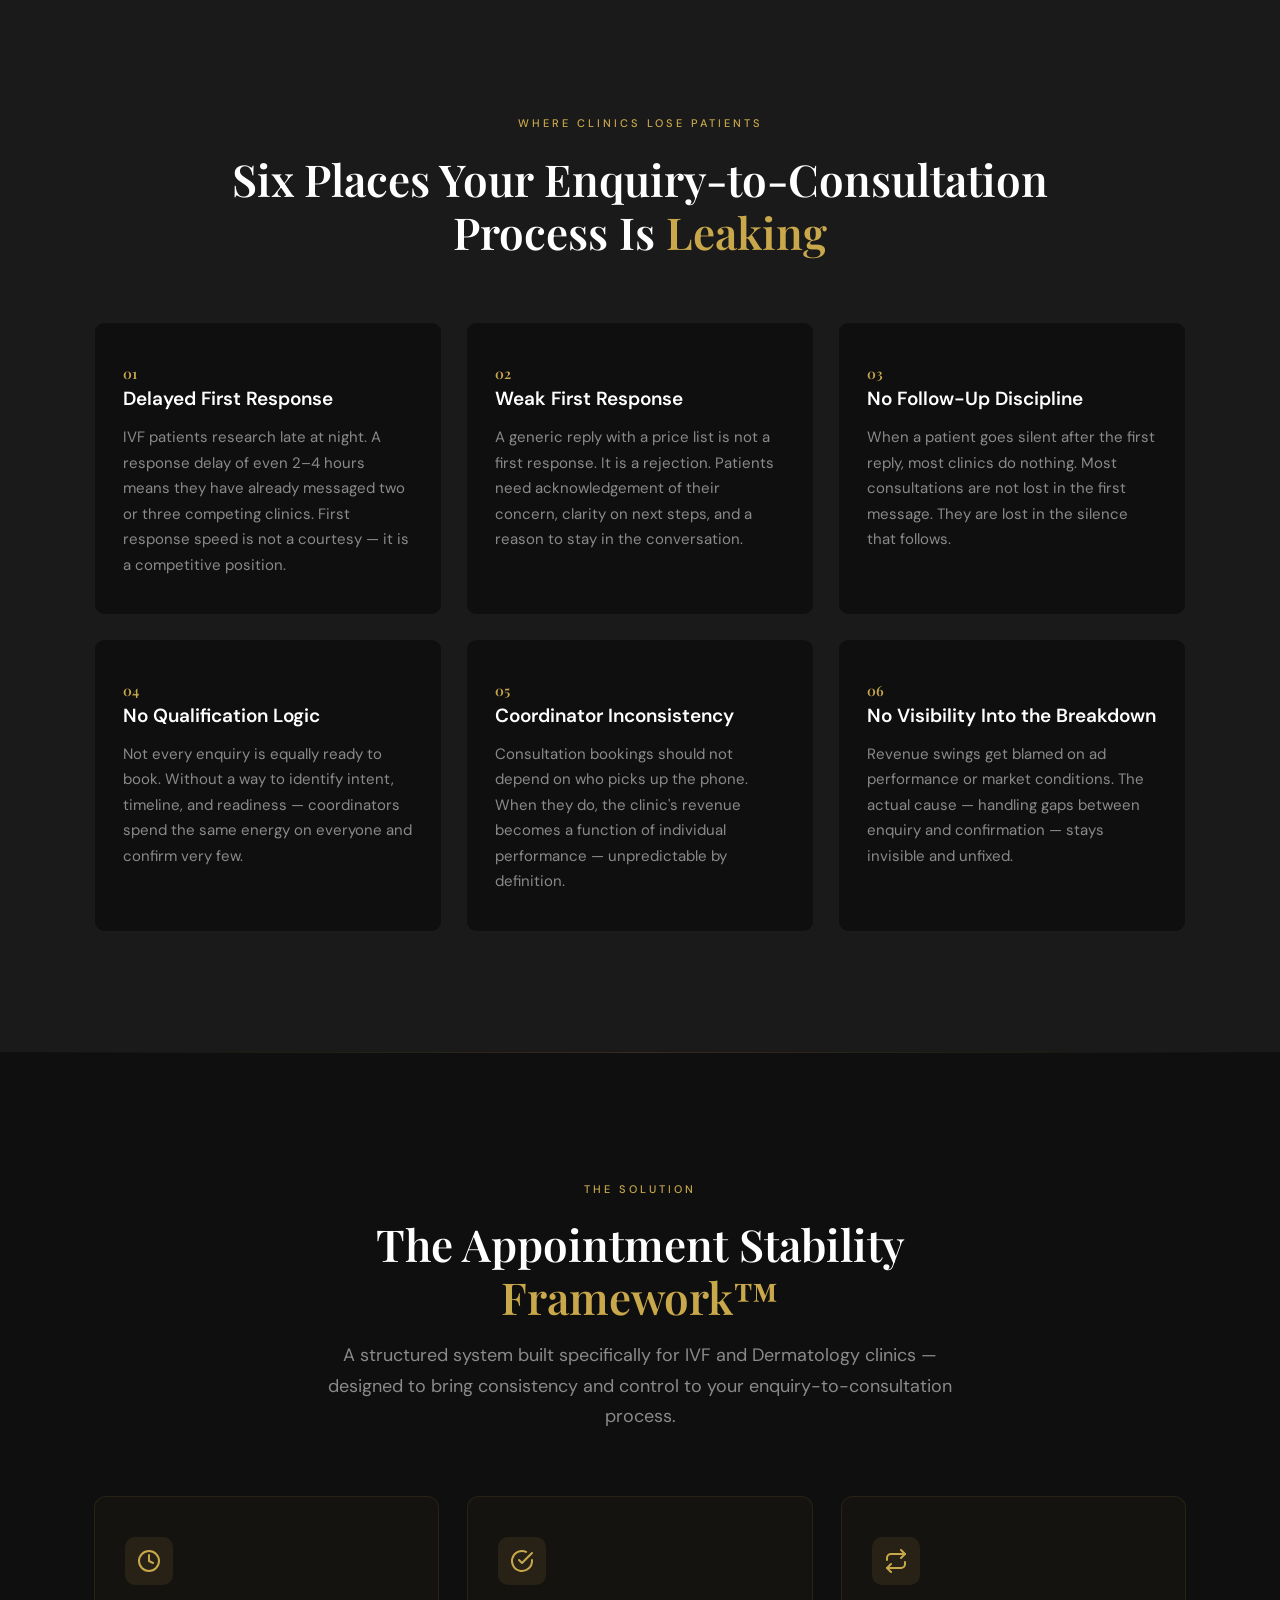
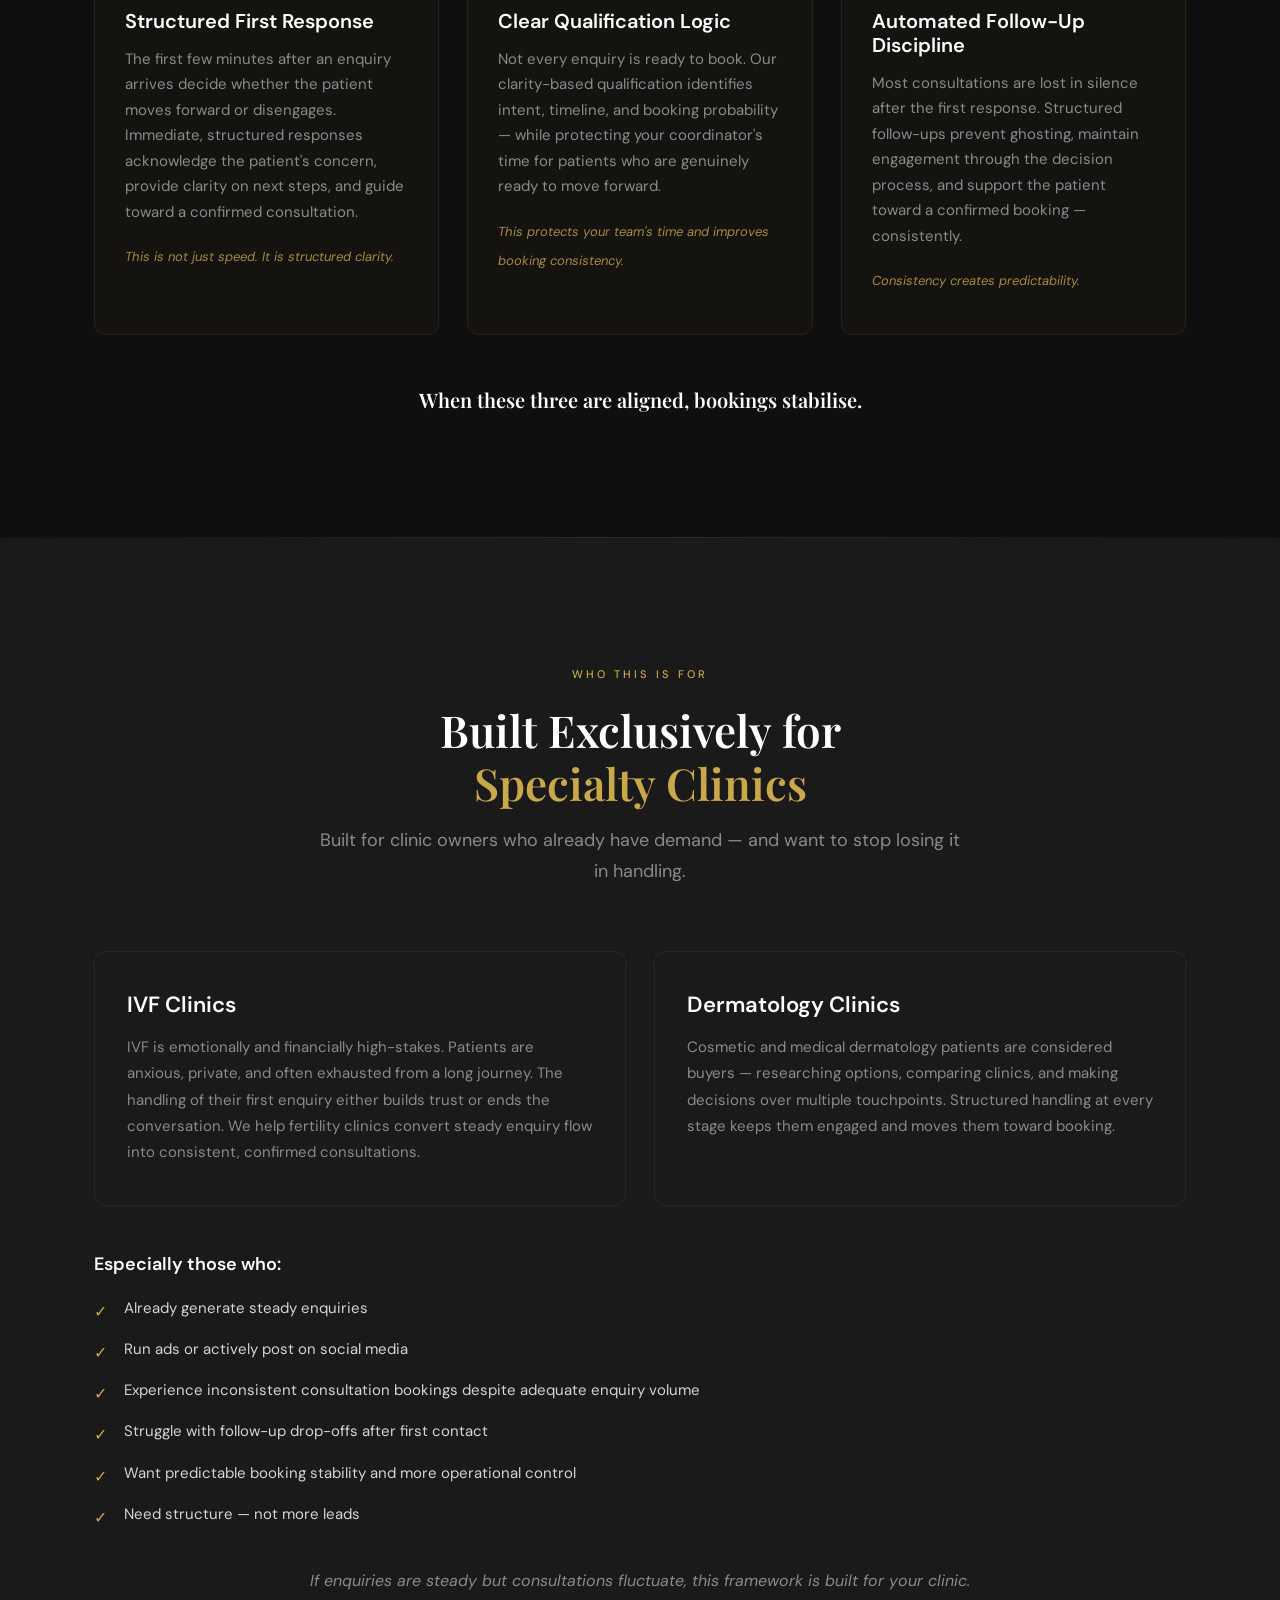
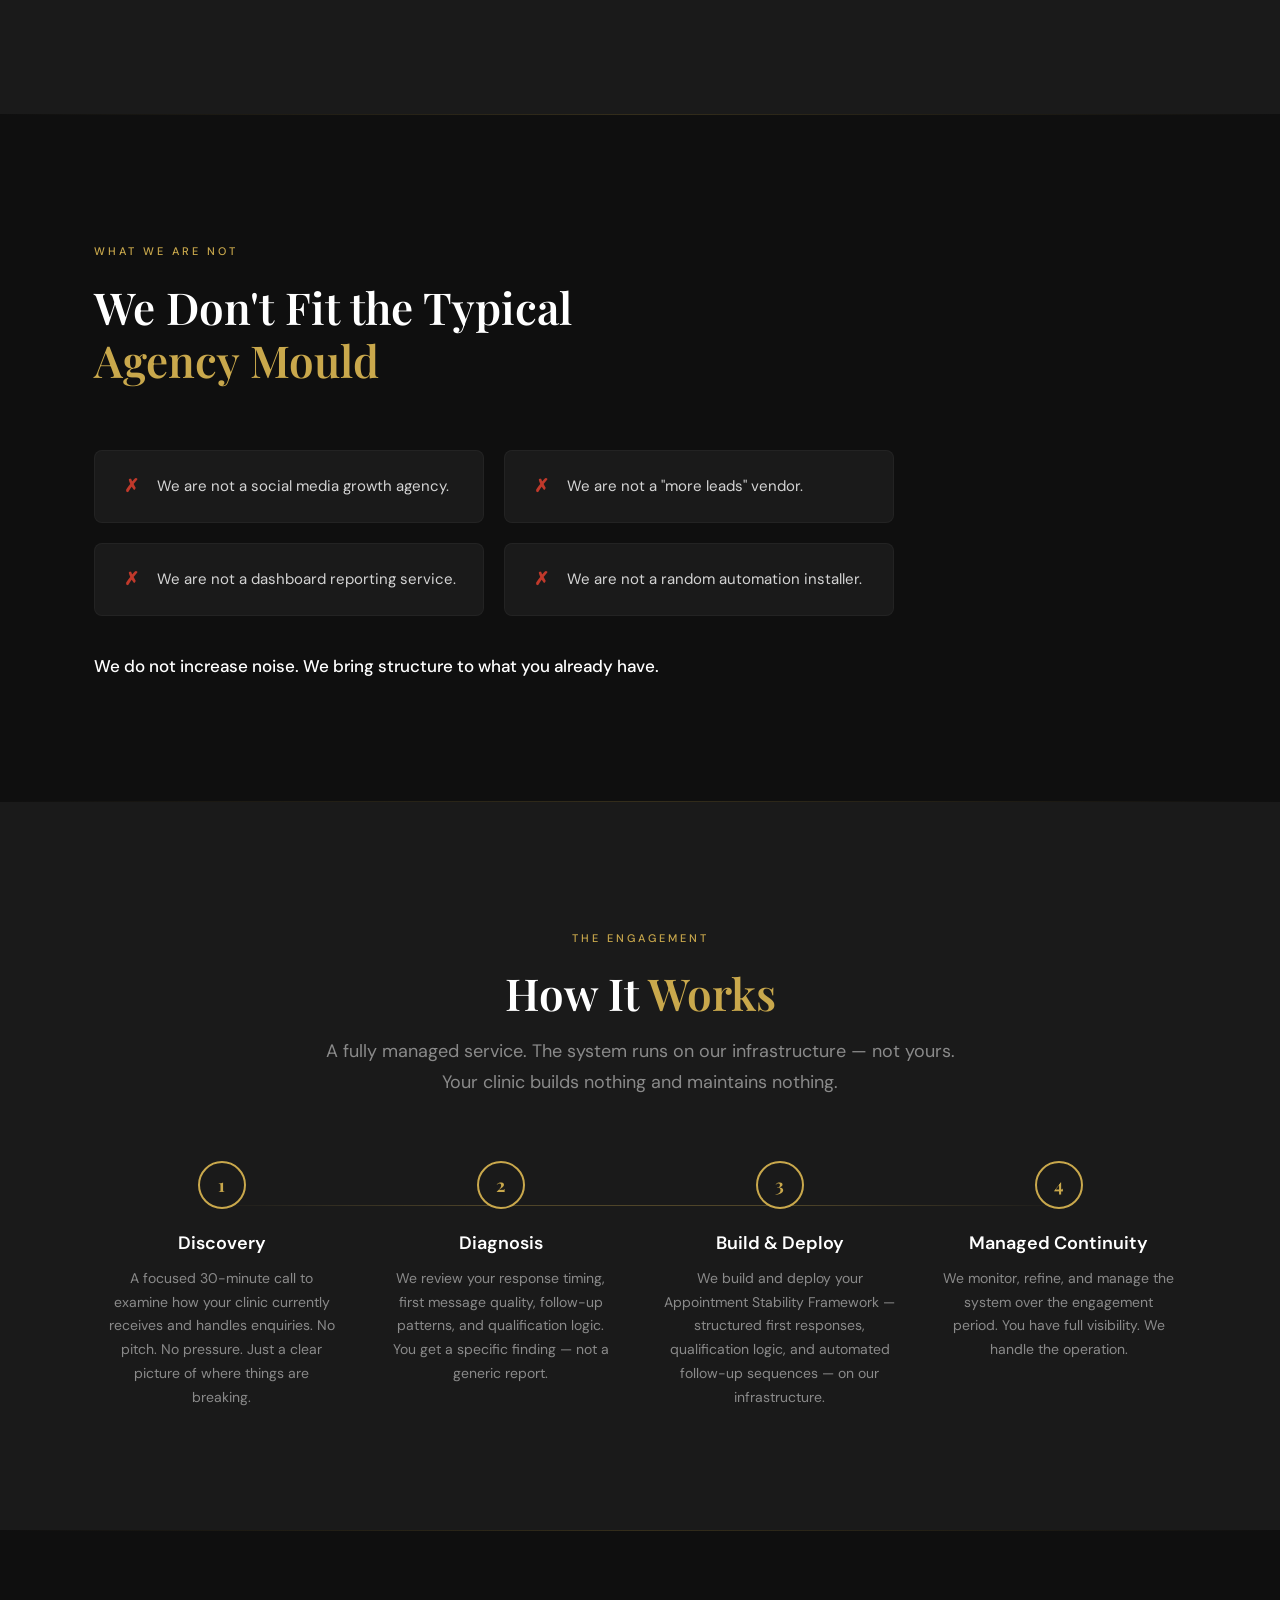
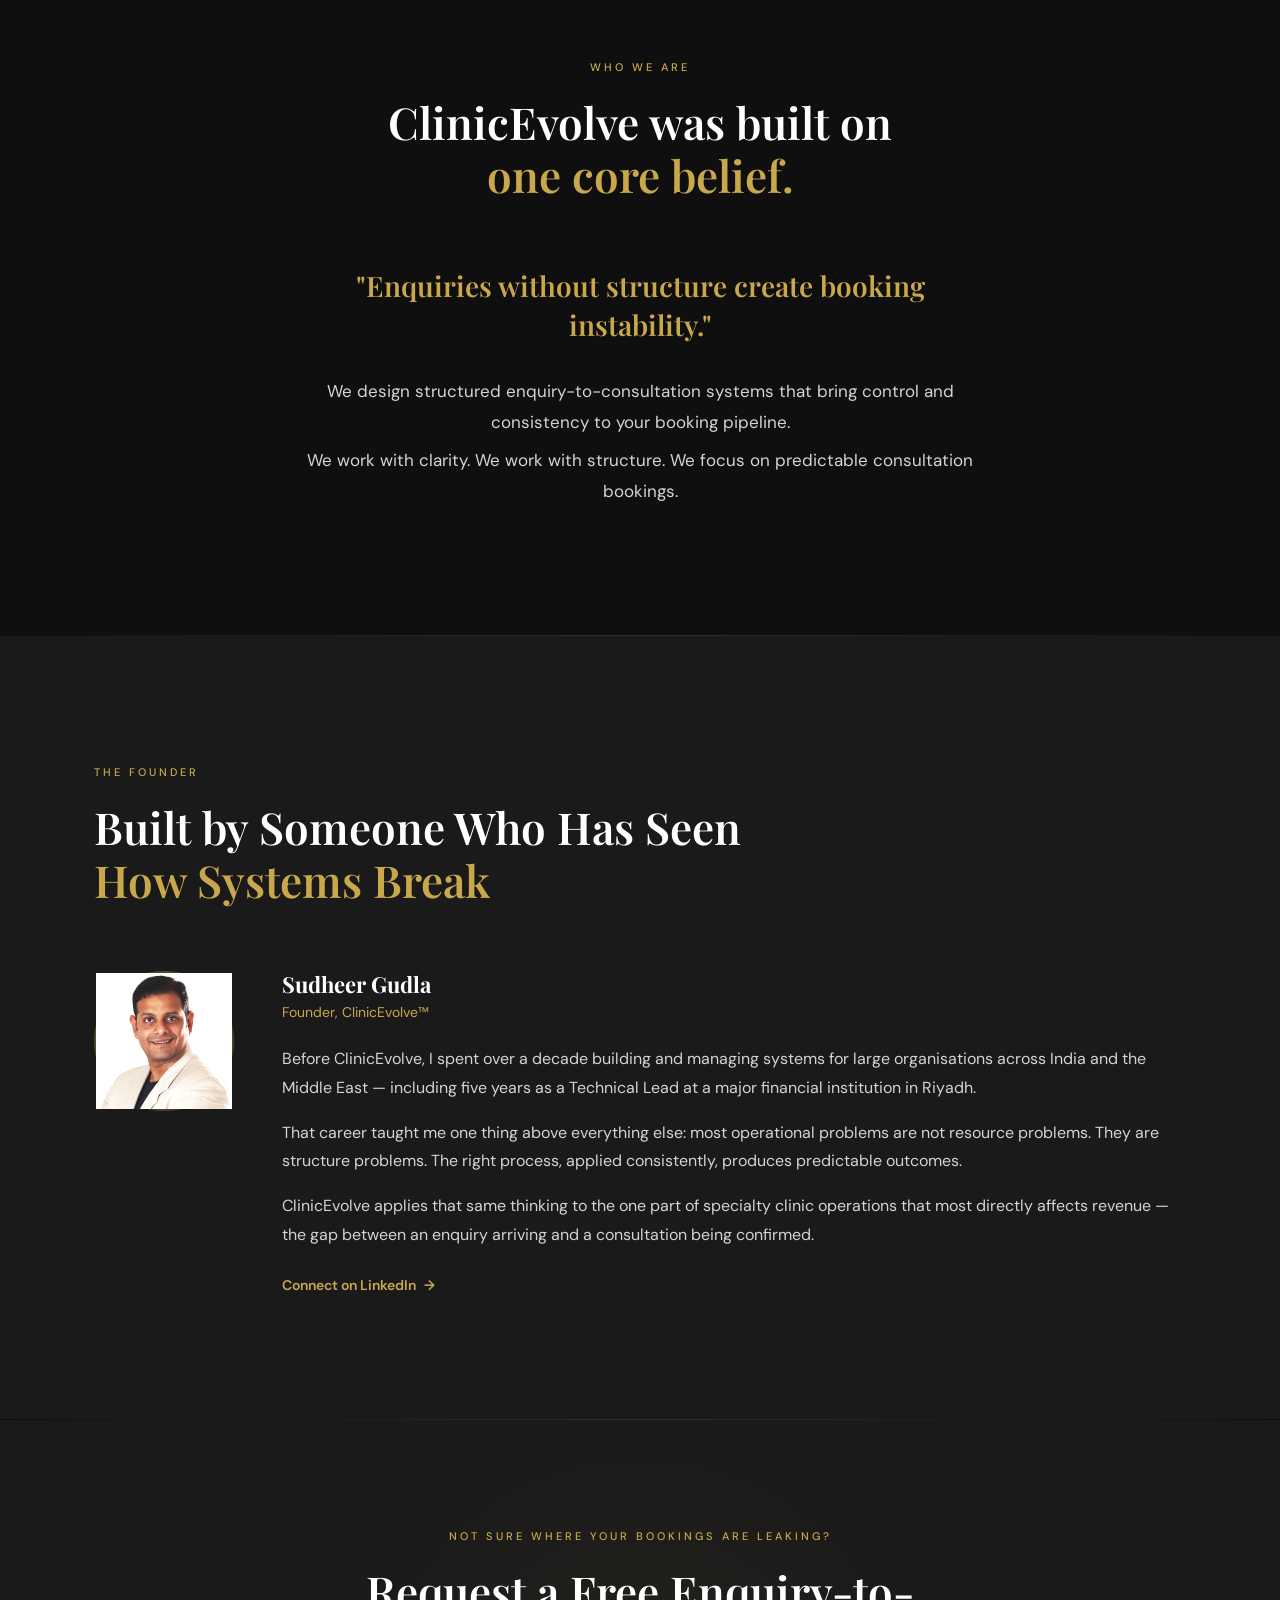
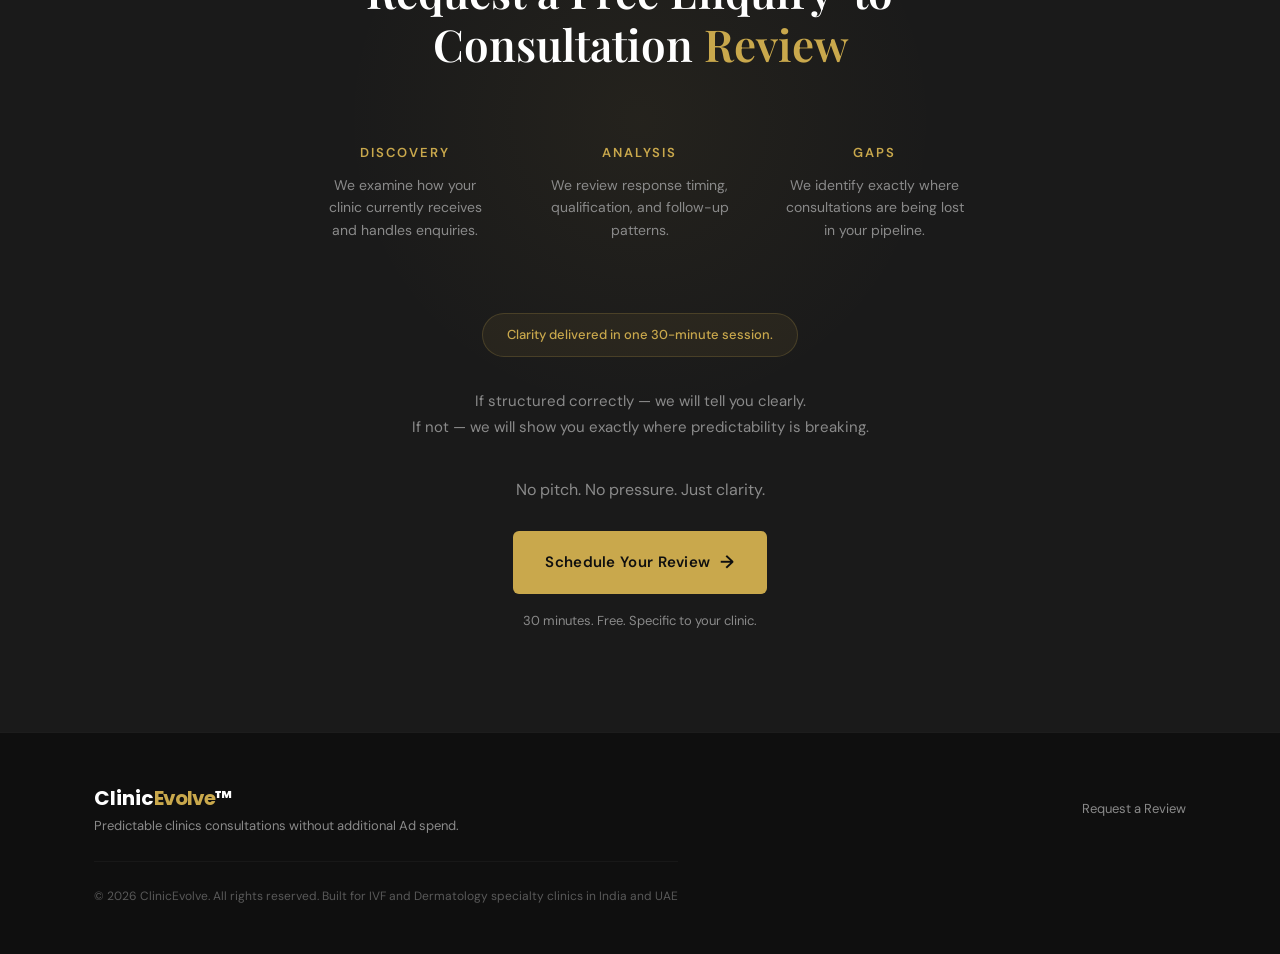
==== commit 5e272e5e: "commented LinkedIn button in footer." ====
--- a/index.html
+++ b/index.html
@@ -327,12 +327,14 @@
     <div class="container">
       <div class="footer-left">
         <a href="#" class="logo">Clinic<span>Evolve</span>™</a>
-        <p class="footer-tagline">Predictable clinics lose less between contacts.</p>
+        <p class="footer-tagline">Predictable clinics consultations without additional Ad spend.</p>
       </div>
       <div class="footer-links">
         <a href="https://cal.com/sudheergudla/superspecialist" id="footer-review-link">Request a Review</a>
+        <!-- 
         <span class="dot">·</span>
         <a href="https://www.linkedin.com/in/sudheergudla/" target="_blank" rel="noopener noreferrer" id="footer-linkedin-link">LinkedIn</a>
+        -->
       </div>
     </div>
     <div class="container">
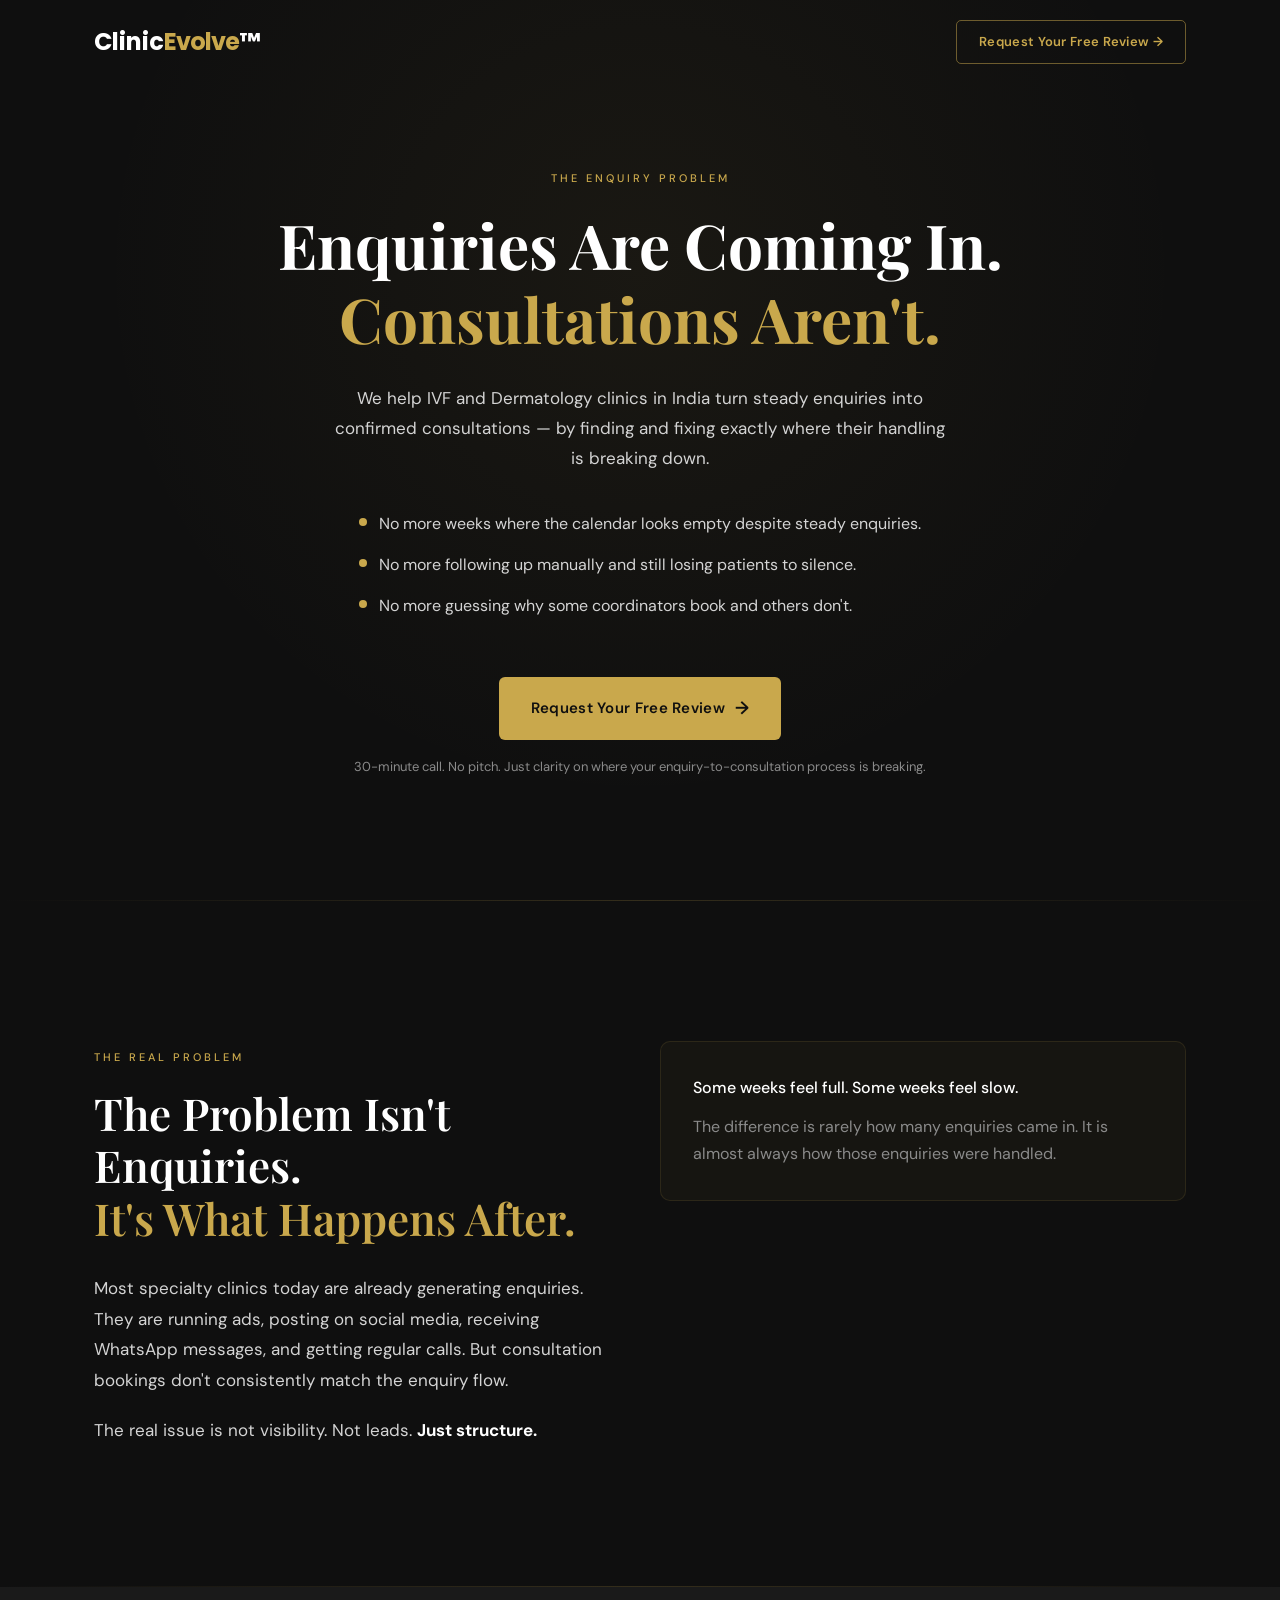
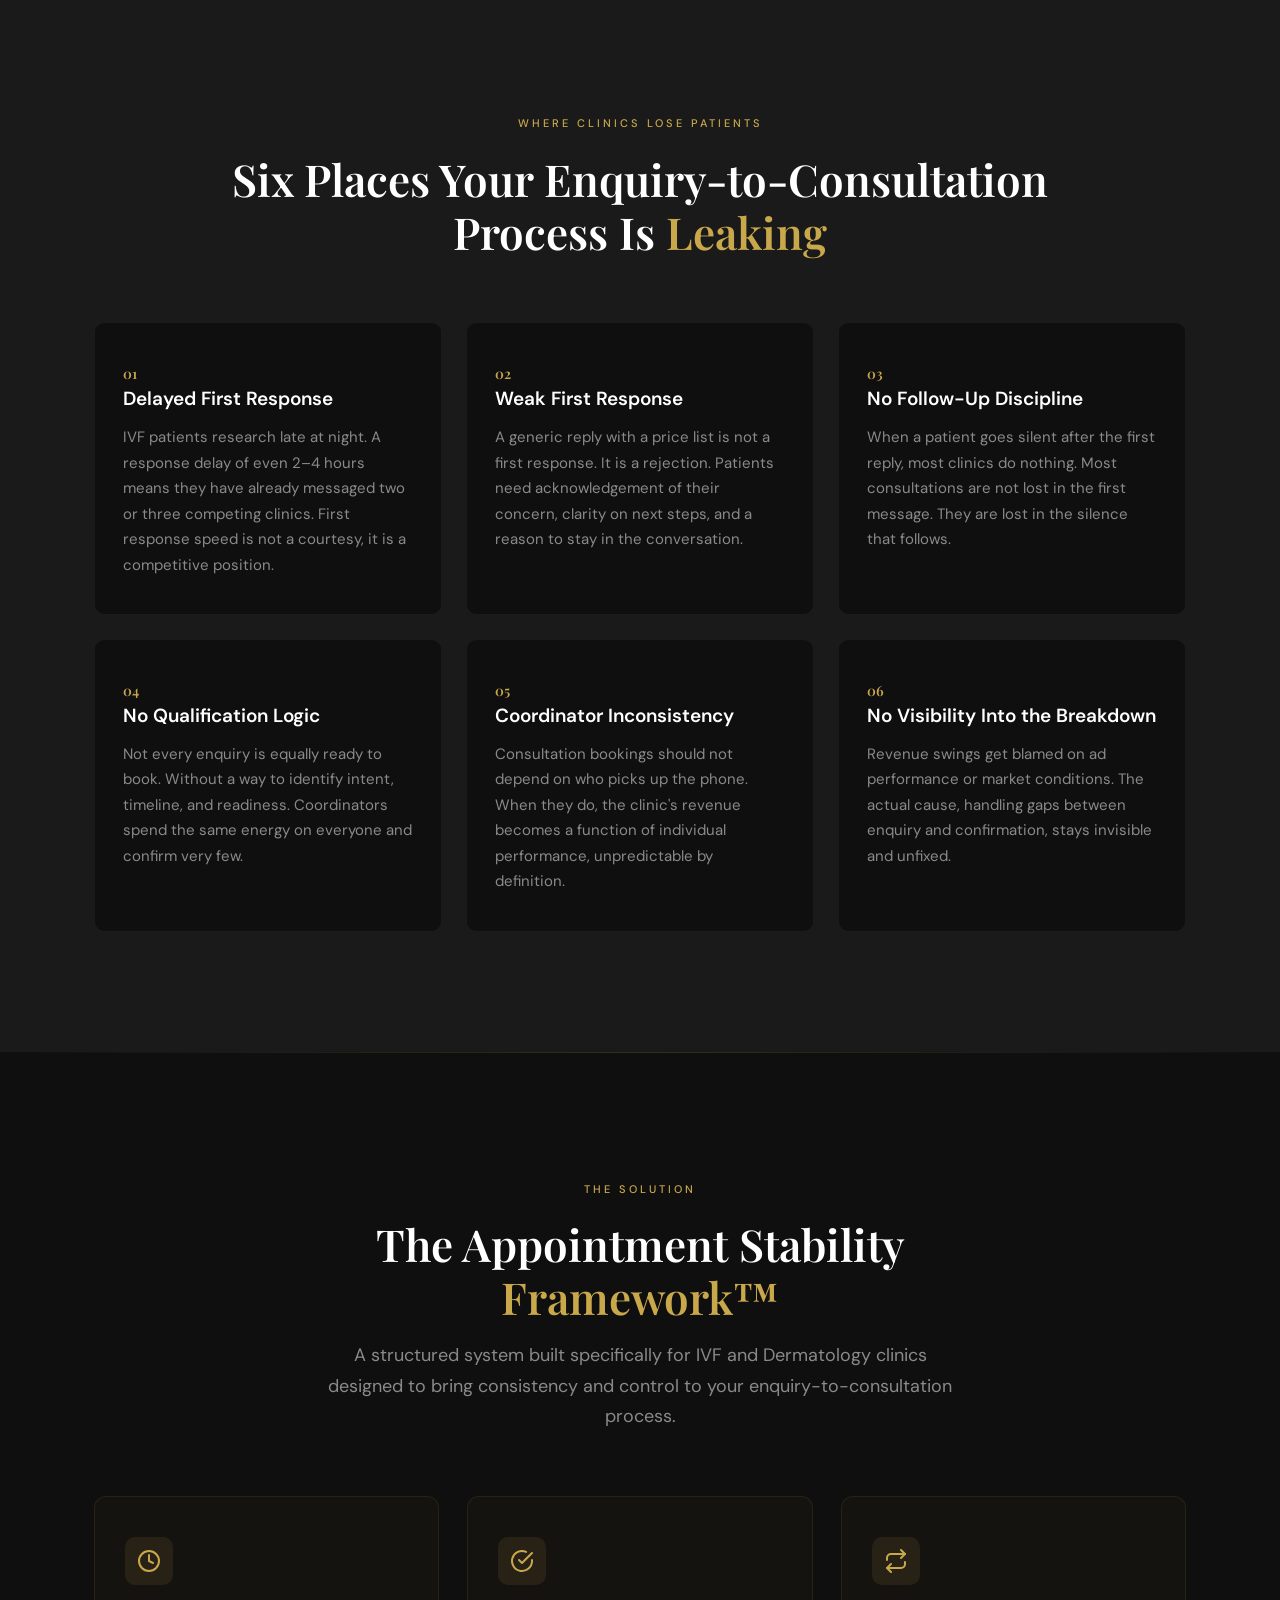
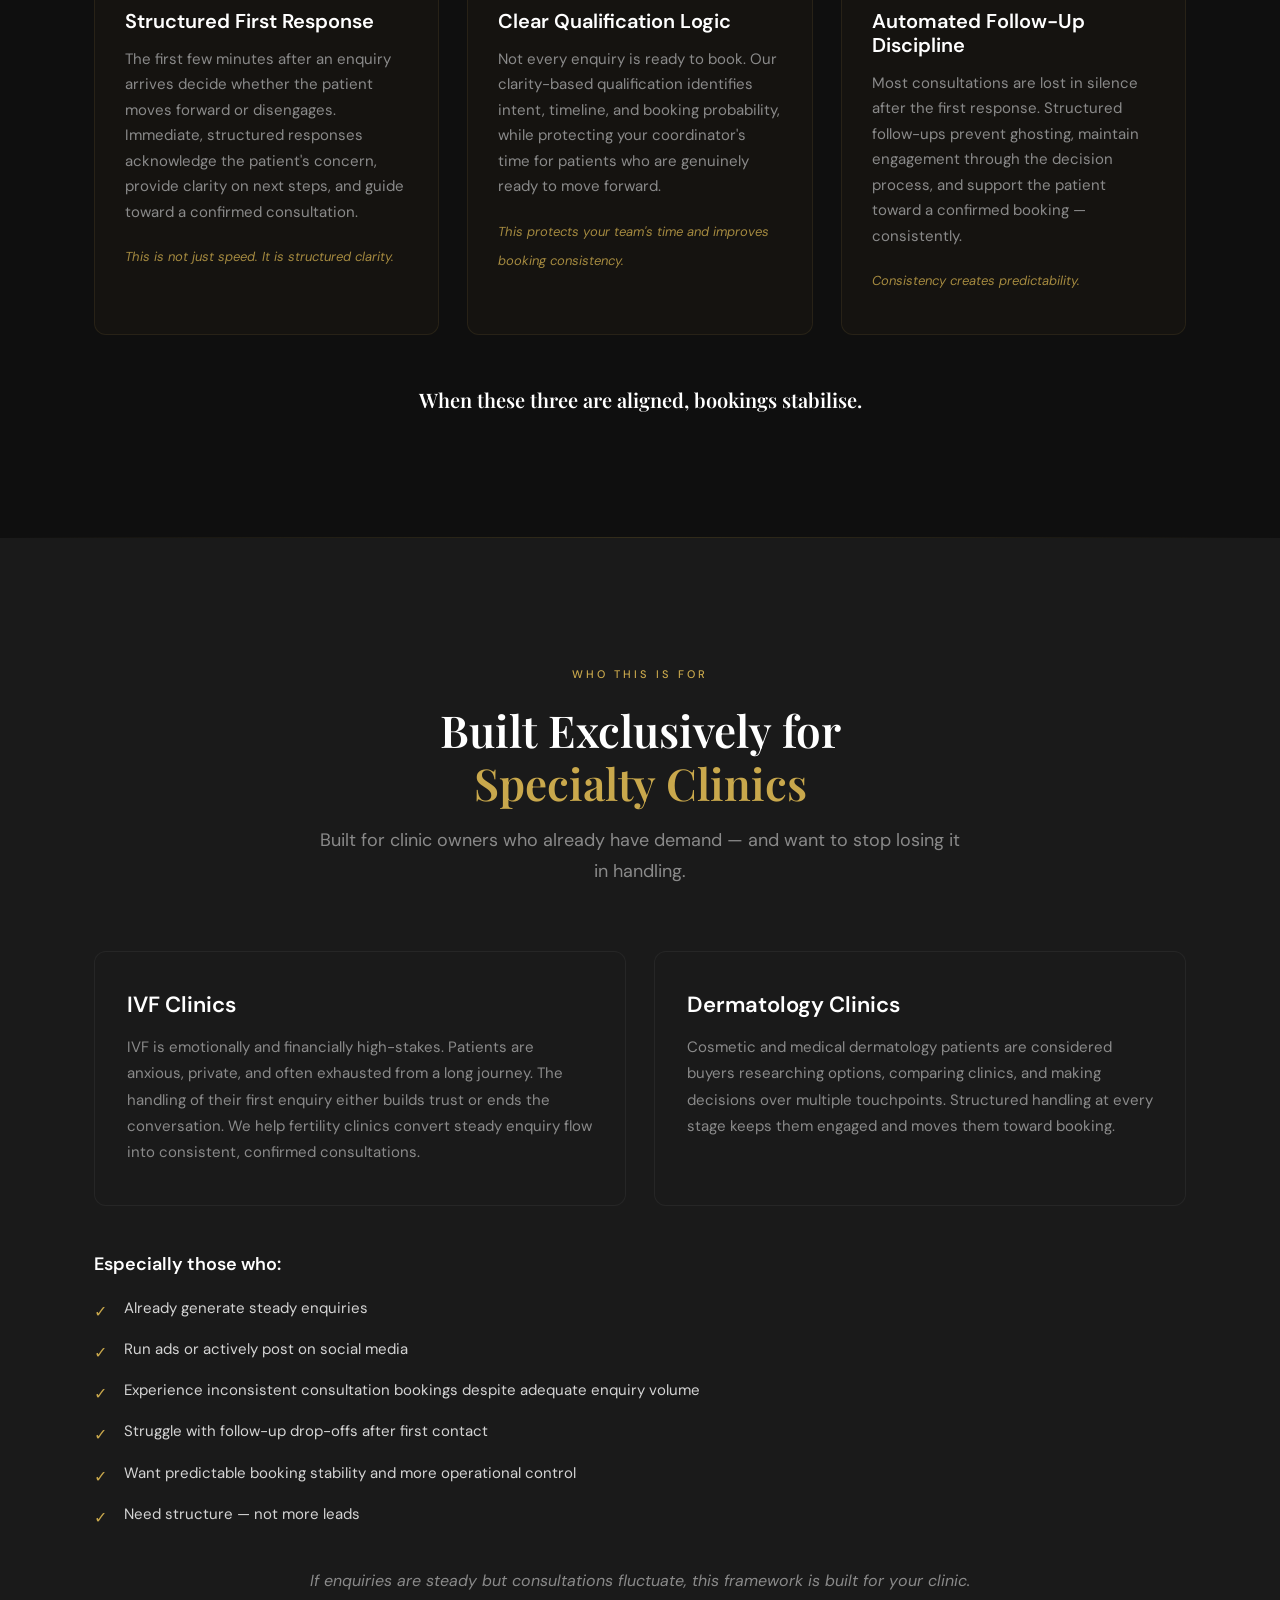
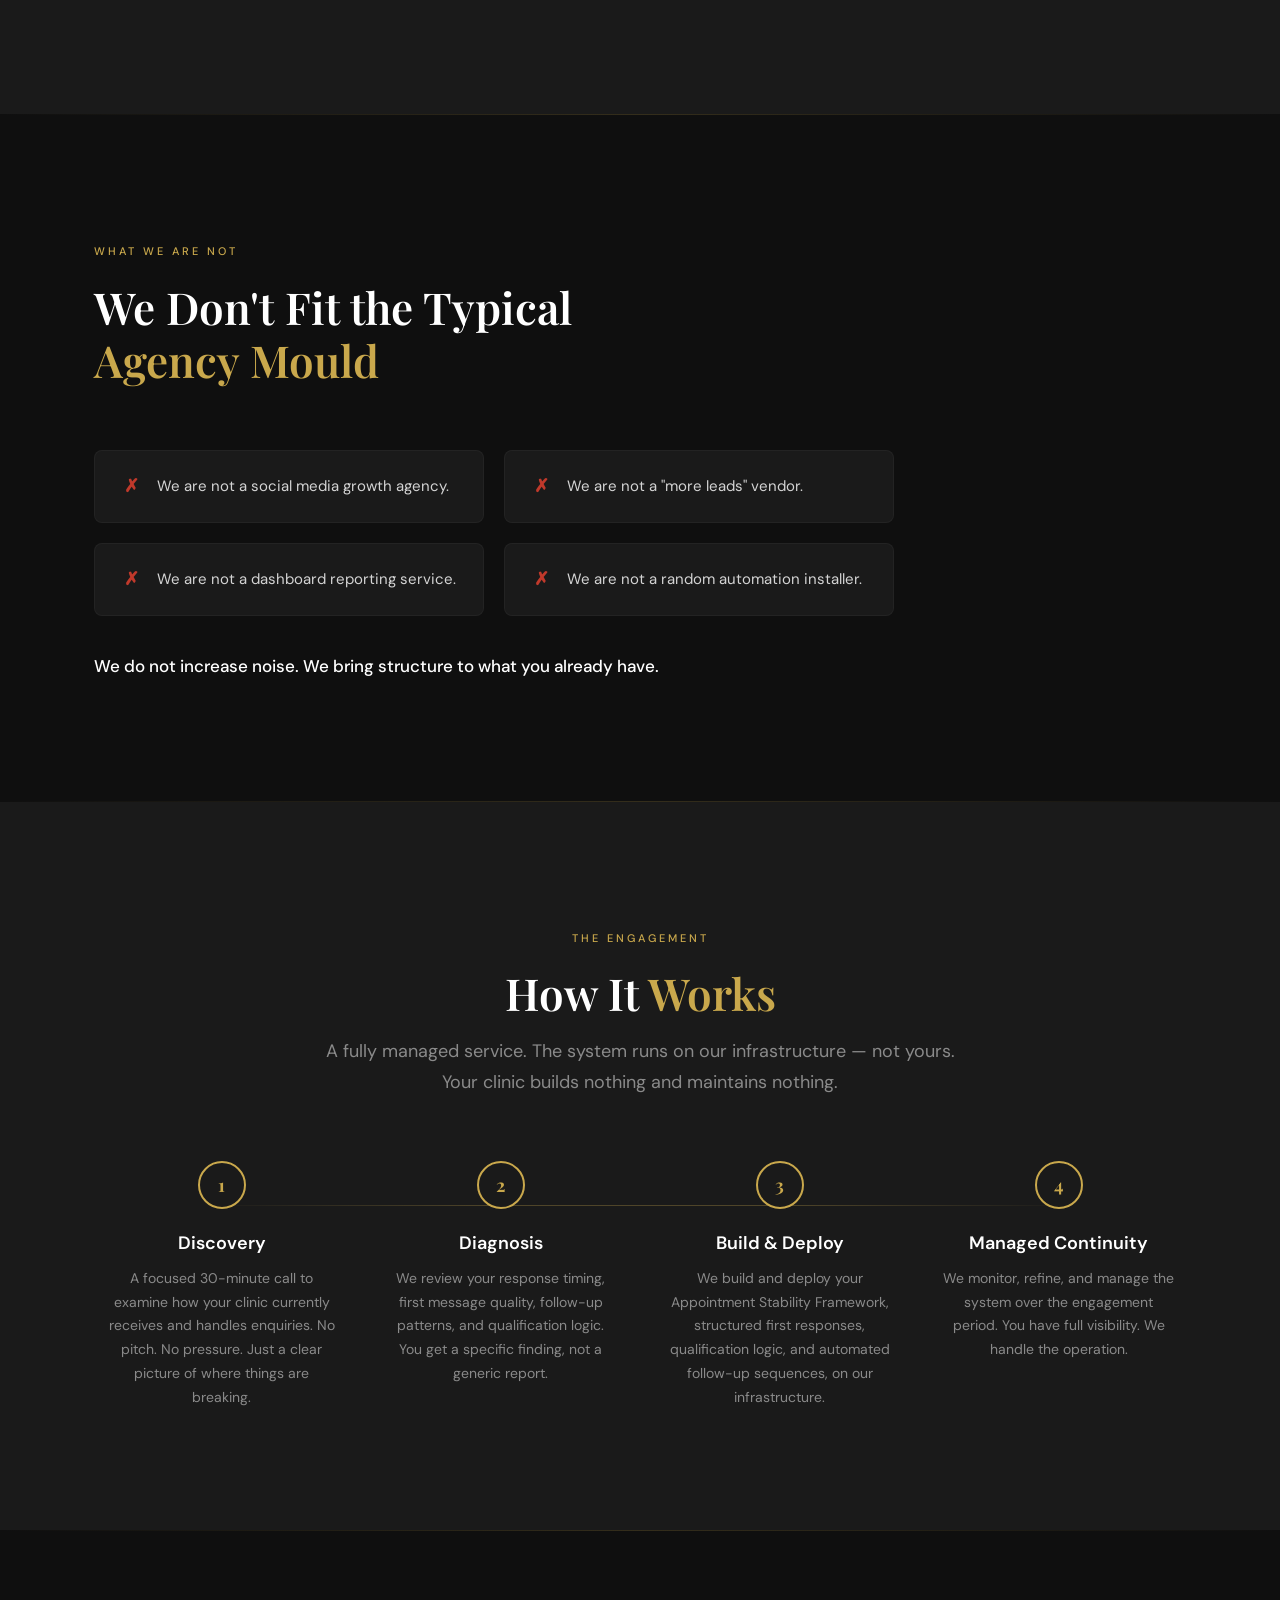
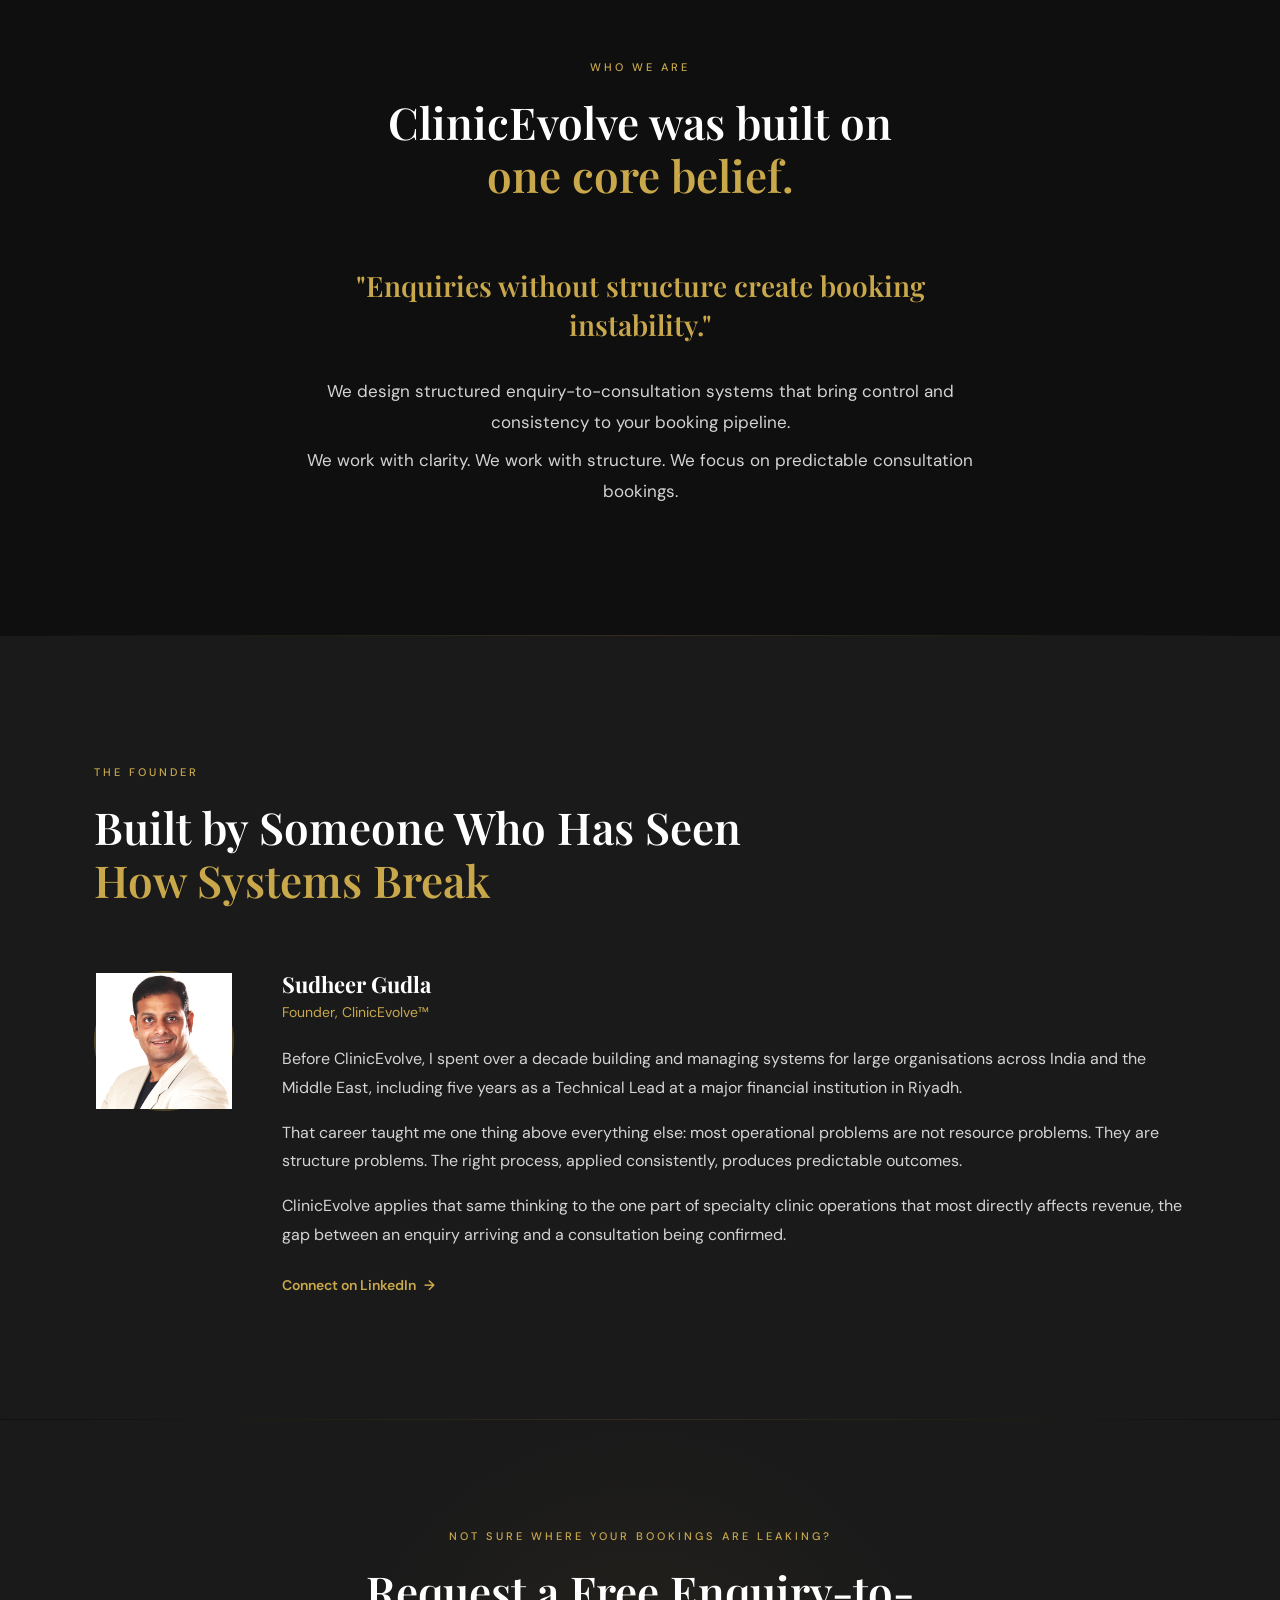
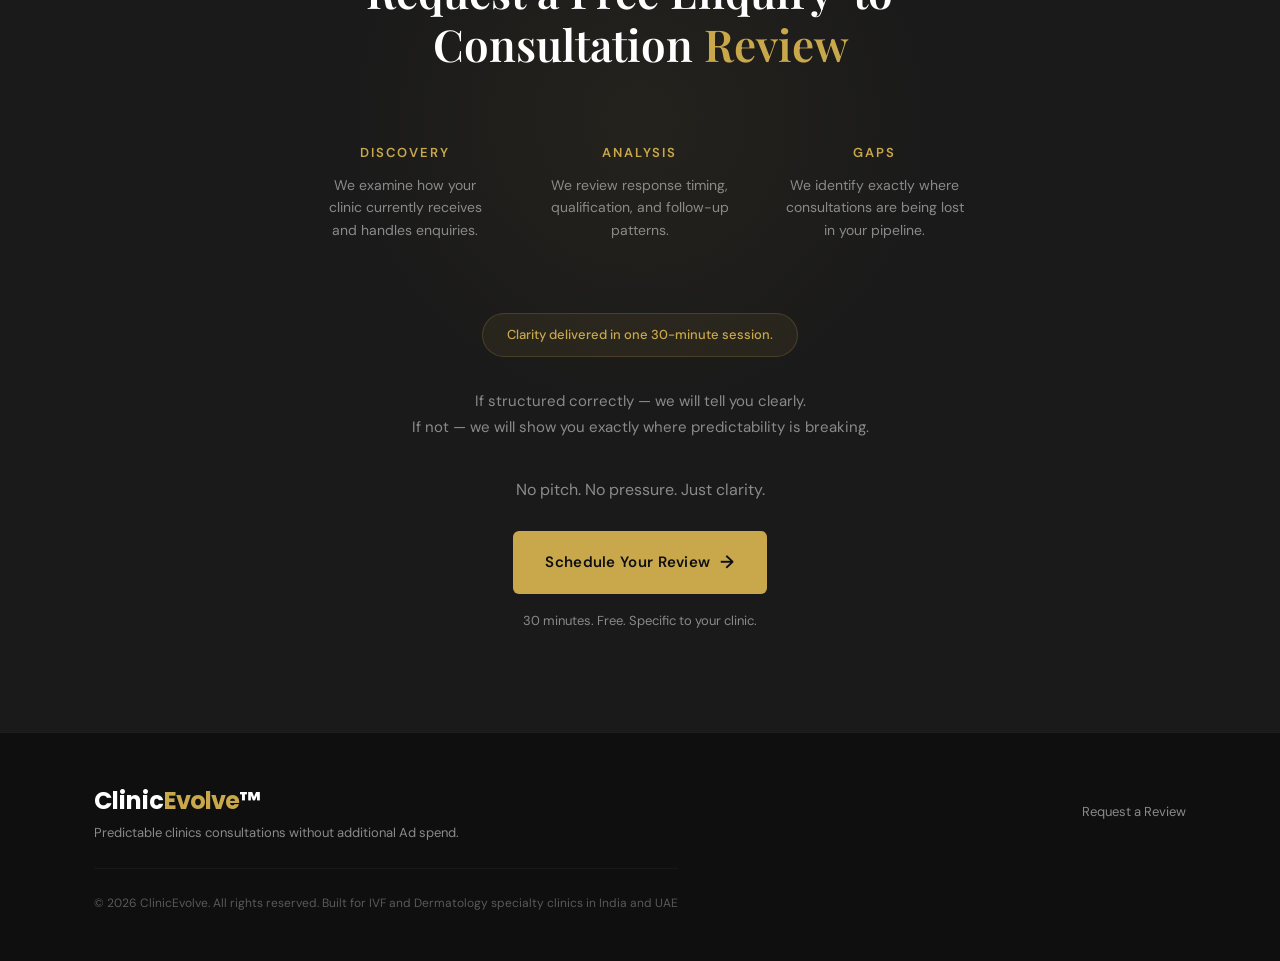
==== commit d93a65f6: "update html copy removed long dash" ====
--- a/index.html
+++ b/index.html
@@ -1,13 +1,16 @@
 <!DOCTYPE html>
 <html lang="en">
+
 <head>
   <meta charset="UTF-8">
   <meta name="viewport" content="width=device-width, initial-scale=1.0">
   <title>ClinicEvolve™ — Turn Steady Enquiries Into Confirmed Consultations</title>
-  <meta name="description" content="We help IVF and Dermatology clinics in India turn steady enquiries into confirmed consultations — by finding and fixing exactly where their handling is breaking down.">
+  <meta name="description"
+    content="We help IVF and Dermatology clinics in India turn steady enquiries into confirmed consultations by finding and fixing exactly where their handling is breaking down.">
   <link rel="stylesheet" href="src/css/styles.css">
   <link rel="icon" type="image/png" href="src/assets/images/clinicevolve_logo.png">
 </head>
+
 <body>
 
   <!-- ========== NAVIGATION ========== -->
@@ -23,14 +26,16 @@
     <div class="hero-content fade-up">
       <span class="eyebrow">THE ENQUIRY PROBLEM</span>
       <h1>Enquiries Are Coming In.<br><span class="gold-text">Consultations Aren't.</span></h1>
-      <p class="body-text">We help IVF and Dermatology clinics in India turn steady enquiries into confirmed consultations — by finding and fixing exactly where their handling is breaking down.</p>
+      <p class="body-text">We help IVF and Dermatology clinics in India turn steady enquiries into confirmed
+        consultations — by finding and fixing exactly where their handling is breaking down.</p>
       <ul class="hero-bullets">
         <li>No more weeks where the calendar looks empty despite steady enquiries.</li>
         <li>No more following up manually and still losing patients to silence.</li>
         <li>No more guessing why some coordinators book and others don't.</li>
       </ul>
       <a href="#review" class="btn-primary" id="hero-cta-btn">Request Your Free Review <span class="arrow">→</span></a>
-      <p class="cta-subtext">30-minute call. No pitch. Just clarity on where your enquiry-to-consultation process is breaking.</p>
+      <p class="cta-subtext">30-minute call. No pitch. Just clarity on where your enquiry-to-consultation process is
+        breaking.</p>
     </div>
   </section>
 
@@ -44,13 +49,17 @@
           <span class="eyebrow">THE REAL PROBLEM</span>
           <h2>The Problem Isn't Enquiries.<br><span class="gold-text">It's What Happens After.</span></h2>
           <div class="problem-body" style="margin-top: 28px;">
-            <p>Most specialty clinics today are already generating enquiries. They are running ads, posting on social media, receiving WhatsApp messages, and getting regular calls. But consultation bookings don't consistently match the enquiry flow.</p>
-            <p>The real issue is not visibility. Not leads. <strong style="color: var(--pure-white);">Just structure.</strong></p>
+            <p>Most specialty clinics today are already generating enquiries. They are running ads, posting on social
+              media, receiving WhatsApp messages, and getting regular calls. But consultation bookings don't
+              consistently match the enquiry flow.</p>
+            <p>The real issue is not visibility. Not leads. <strong style="color: var(--pure-white);">Just
+                structure.</strong></p>
           </div>
         </div>
         <div class="problem-insight-card">
           <p><span class="highlight">Some weeks feel full. Some weeks feel slow.</span></p>
-          <p style="margin-top: 12px;">The difference is rarely how many enquiries came in. It is almost always how those enquiries were handled.</p>
+          <p style="margin-top: 12px;">The difference is rarely how many enquiries came in. It is almost always how
+            those enquiries were handled.</p>
         </div>
       </div>
     </div>
@@ -69,32 +78,38 @@
         <div class="leak-card fade-up fade-up-delay-1" id="leak-1">
           <span class="card-number">01</span>
           <h3>Delayed First Response</h3>
-          <p>IVF patients research late at night. A response delay of even 2–4 hours means they have already messaged two or three competing clinics. First response speed is not a courtesy — it is a competitive position.</p>
+          <p>IVF patients research late at night. A response delay of even 2–4 hours means they have already messaged
+            two or three competing clinics. First response speed is not a courtesy, it is a competitive position.</p>
         </div>
         <div class="leak-card fade-up fade-up-delay-2" id="leak-2">
           <span class="card-number">02</span>
           <h3>Weak First Response</h3>
-          <p>A generic reply with a price list is not a first response. It is a rejection. Patients need acknowledgement of their concern, clarity on next steps, and a reason to stay in the conversation.</p>
+          <p>A generic reply with a price list is not a first response. It is a rejection. Patients need acknowledgement
+            of their concern, clarity on next steps, and a reason to stay in the conversation.</p>
         </div>
         <div class="leak-card fade-up fade-up-delay-3" id="leak-3">
           <span class="card-number">03</span>
           <h3>No Follow-Up Discipline</h3>
-          <p>When a patient goes silent after the first reply, most clinics do nothing. Most consultations are not lost in the first message. They are lost in the silence that follows.</p>
+          <p>When a patient goes silent after the first reply, most clinics do nothing. Most consultations are not lost
+            in the first message. They are lost in the silence that follows.</p>
         </div>
         <div class="leak-card fade-up fade-up-delay-4" id="leak-4">
           <span class="card-number">04</span>
           <h3>No Qualification Logic</h3>
-          <p>Not every enquiry is equally ready to book. Without a way to identify intent, timeline, and readiness — coordinators spend the same energy on everyone and confirm very few.</p>
+          <p>Not every enquiry is equally ready to book. Without a way to identify intent, timeline, and readiness.
+            Coordinators spend the same energy on everyone and confirm very few.</p>
         </div>
         <div class="leak-card fade-up fade-up-delay-5" id="leak-5">
           <span class="card-number">05</span>
           <h3>Coordinator Inconsistency</h3>
-          <p>Consultation bookings should not depend on who picks up the phone. When they do, the clinic's revenue becomes a function of individual performance — unpredictable by definition.</p>
+          <p>Consultation bookings should not depend on who picks up the phone. When they do, the clinic's revenue
+            becomes a function of individual performance, unpredictable by definition.</p>
         </div>
         <div class="leak-card fade-up fade-up-delay-6" id="leak-6">
           <span class="card-number">06</span>
           <h3>No Visibility Into the Breakdown</h3>
-          <p>Revenue swings get blamed on ad performance or market conditions. The actual cause — handling gaps between enquiry and confirmation — stays invisible and unfixed.</p>
+          <p>Revenue swings get blamed on ad performance or market conditions. The actual cause, handling gaps between
+            enquiry and confirmation, stays invisible and unfixed.</p>
         </div>
       </div>
     </div>
@@ -108,31 +123,52 @@
       <div class="section-header center fade-up">
         <span class="eyebrow">THE SOLUTION</span>
         <h2>The Appointment Stability<br><span class="gold-text">Framework™</span></h2>
-        <p class="subheadline">A structured system built specifically for IVF and Dermatology clinics — designed to bring consistency and control to your enquiry-to-consultation process.</p>
+        <p class="subheadline">A structured system built specifically for IVF and Dermatology clinics designed to bring
+          consistency and control to your enquiry-to-consultation process.</p>
       </div>
       <div class="framework-grid">
         <div class="framework-card fade-up fade-up-delay-1" id="framework-response">
           <div class="card-icon">
-            <svg width="24" height="24" viewBox="0 0 24 24" fill="none" stroke="currentColor" stroke-width="2" stroke-linecap="round" stroke-linejoin="round"><circle cx="12" cy="12" r="10"/><polyline points="12 6 12 12 16 14"/></svg>
+            <svg width="24" height="24" viewBox="0 0 24 24" fill="none" stroke="currentColor" stroke-width="2"
+              stroke-linecap="round" stroke-linejoin="round">
+              <circle cx="12" cy="12" r="10" />
+              <polyline points="12 6 12 12 16 14" />
+            </svg>
           </div>
           <h3>Structured First Response</h3>
-          <p>The first few minutes after an enquiry arrives decide whether the patient moves forward or disengages. Immediate, structured responses acknowledge the patient's concern, provide clarity on next steps, and guide toward a confirmed consultation.</p>
+          <p>The first few minutes after an enquiry arrives decide whether the patient moves forward or disengages.
+            Immediate, structured responses acknowledge the patient's concern, provide clarity on next steps, and guide
+            toward a confirmed consultation.</p>
           <span class="note">This is not just speed. It is structured clarity.</span>
         </div>
         <div class="framework-card fade-up fade-up-delay-2" id="framework-qualification">
           <div class="card-icon">
-            <svg width="24" height="24" viewBox="0 0 24 24" fill="none" stroke="currentColor" stroke-width="2" stroke-linecap="round" stroke-linejoin="round"><path d="M22 11.08V12a10 10 0 1 1-5.93-9.14"/><polyline points="22 4 12 14.01 9 11.01"/></svg>
+            <svg width="24" height="24" viewBox="0 0 24 24" fill="none" stroke="currentColor" stroke-width="2"
+              stroke-linecap="round" stroke-linejoin="round">
+              <path d="M22 11.08V12a10 10 0 1 1-5.93-9.14" />
+              <polyline points="22 4 12 14.01 9 11.01" />
+            </svg>
           </div>
           <h3>Clear Qualification Logic</h3>
-          <p>Not every enquiry is ready to book. Our clarity-based qualification identifies intent, timeline, and booking probability — while protecting your coordinator's time for patients who are genuinely ready to move forward.</p>
+          <p>Not every enquiry is ready to book. Our clarity-based qualification identifies intent, timeline, and
+            booking probability, while protecting your coordinator's time for patients who are genuinely ready to move
+            forward.</p>
           <span class="note">This protects your team's time and improves booking consistency.</span>
         </div>
         <div class="framework-card fade-up fade-up-delay-3" id="framework-followup">
           <div class="card-icon">
-            <svg width="24" height="24" viewBox="0 0 24 24" fill="none" stroke="currentColor" stroke-width="2" stroke-linecap="round" stroke-linejoin="round"><polyline points="17 1 21 5 17 9"/><path d="M3 11V9a4 4 0 0 1 4-4h14"/><polyline points="7 23 3 19 7 15"/><path d="M21 13v2a4 4 0 0 1-4 4H3"/></svg>
+            <svg width="24" height="24" viewBox="0 0 24 24" fill="none" stroke="currentColor" stroke-width="2"
+              stroke-linecap="round" stroke-linejoin="round">
+              <polyline points="17 1 21 5 17 9" />
+              <path d="M3 11V9a4 4 0 0 1 4-4h14" />
+              <polyline points="7 23 3 19 7 15" />
+              <path d="M21 13v2a4 4 0 0 1-4 4H3" />
+            </svg>
           </div>
           <h3>Automated Follow-Up Discipline</h3>
-          <p>Most consultations are lost in silence after the first response. Structured follow-ups prevent ghosting, maintain engagement through the decision process, and support the patient toward a confirmed booking — consistently.</p>
+          <p>Most consultations are lost in silence after the first response. Structured follow-ups prevent ghosting,
+            maintain engagement through the decision process, and support the patient toward a confirmed booking —
+            consistently.</p>
           <span class="note">Consistency creates predictability.</span>
         </div>
       </div>
@@ -148,16 +184,21 @@
       <div class="section-header center fade-up">
         <span class="eyebrow">WHO THIS IS FOR</span>
         <h2>Built Exclusively for<br><span class="gold-text">Specialty Clinics</span></h2>
-        <p class="subheadline">Built for clinic owners who already have demand — and want to stop losing it in handling.</p>
+        <p class="subheadline">Built for clinic owners who already have demand — and want to stop losing it in handling.
+        </p>
       </div>
       <div class="audience-grid">
         <div class="audience-card fade-up fade-up-delay-1" id="audience-ivf">
           <h3>IVF Clinics</h3>
-          <p>IVF is emotionally and financially high-stakes. Patients are anxious, private, and often exhausted from a long journey. The handling of their first enquiry either builds trust or ends the conversation. We help fertility clinics convert steady enquiry flow into consistent, confirmed consultations.</p>
+          <p>IVF is emotionally and financially high-stakes. Patients are anxious, private, and often exhausted from a
+            long journey. The handling of their first enquiry either builds trust or ends the conversation. We help
+            fertility clinics convert steady enquiry flow into consistent, confirmed consultations.</p>
         </div>
         <div class="audience-card fade-up fade-up-delay-2" id="audience-derm">
           <h3>Dermatology Clinics</h3>
-          <p>Cosmetic and medical dermatology patients are considered buyers — researching options, comparing clinics, and making decisions over multiple touchpoints. Structured handling at every stage keeps them engaged and moves them toward booking.</p>
+          <p>Cosmetic and medical dermatology patients are considered buyers researching options, comparing clinics, and
+            making decisions over multiple touchpoints. Structured handling at every stage keeps them engaged and moves
+            them toward booking.</p>
         </div>
       </div>
       <div class="criteria-list fade-up">
@@ -165,13 +206,15 @@
         <ul>
           <li><span class="check">✓</span> Already generate steady enquiries</li>
           <li><span class="check">✓</span> Run ads or actively post on social media</li>
-          <li><span class="check">✓</span> Experience inconsistent consultation bookings despite adequate enquiry volume</li>
+          <li><span class="check">✓</span> Experience inconsistent consultation bookings despite adequate enquiry volume
+          </li>
           <li><span class="check">✓</span> Struggle with follow-up drop-offs after first contact</li>
           <li><span class="check">✓</span> Want predictable booking stability and more operational control</li>
           <li><span class="check">✓</span> Need structure — not more leads</li>
         </ul>
       </div>
-      <p class="audience-closing fade-up">If enquiries are steady but consultations fluctuate, this framework is built for your clinic.</p>
+      <p class="audience-closing fade-up">If enquiries are steady but consultations fluctuate, this framework is built
+        for your clinic.</p>
     </div>
   </section>
 
@@ -214,28 +257,33 @@
       <div class="section-header center fade-up">
         <span class="eyebrow">THE ENGAGEMENT</span>
         <h2>How It <span class="gold-text">Works</span></h2>
-        <p class="subheadline">A fully managed service. The system runs on our infrastructure — not yours. Your clinic builds nothing and maintains nothing.</p>
+        <p class="subheadline">A fully managed service. The system runs on our infrastructure — not yours. Your clinic
+          builds nothing and maintains nothing.</p>
       </div>
       <div class="steps-grid">
         <div class="step-card fade-up fade-up-delay-1" id="step-discovery">
           <div class="step-number">1</div>
           <h3>Discovery</h3>
-          <p>A focused 30-minute call to examine how your clinic currently receives and handles enquiries. No pitch. No pressure. Just a clear picture of where things are breaking.</p>
+          <p>A focused 30-minute call to examine how your clinic currently receives and handles enquiries. No pitch. No
+            pressure. Just a clear picture of where things are breaking.</p>
         </div>
         <div class="step-card fade-up fade-up-delay-2" id="step-diagnosis">
           <div class="step-number">2</div>
           <h3>Diagnosis</h3>
-          <p>We review your response timing, first message quality, follow-up patterns, and qualification logic. You get a specific finding — not a generic report.</p>
+          <p>We review your response timing, first message quality, follow-up patterns, and qualification logic. You get
+            a specific finding, not a generic report.</p>
         </div>
         <div class="step-card fade-up fade-up-delay-3" id="step-build">
           <div class="step-number">3</div>
           <h3>Build &amp; Deploy</h3>
-          <p>We build and deploy your Appointment Stability Framework — structured first responses, qualification logic, and automated follow-up sequences — on our infrastructure.</p>
+          <p>We build and deploy your Appointment Stability Framework, structured first responses, qualification logic,
+            and automated follow-up sequences, on our infrastructure.</p>
         </div>
         <div class="step-card fade-up fade-up-delay-4" id="step-managed">
           <div class="step-number">4</div>
           <h3>Managed Continuity</h3>
-          <p>We monitor, refine, and manage the system over the engagement period. You have full visibility. We handle the operation.</p>
+          <p>We monitor, refine, and manage the system over the engagement period. You have full visibility. We handle
+            the operation.</p>
         </div>
       </div>
     </div>
@@ -253,7 +301,8 @@
       <div class="belief-block fade-up">
         <p class="belief-quote">"Enquiries without structure create booking instability."</p>
         <div class="belief-body">
-          <p>We design structured enquiry-to-consultation systems that bring control and consistency to your booking pipeline.</p>
+          <p>We design structured enquiry-to-consultation systems that bring control and consistency to your booking
+            pipeline.</p>
           <p>We work with clarity. We work with structure. We focus on predictable consultation bookings.</p>
         </div>
       </div>
@@ -276,11 +325,17 @@
           <h3>Sudheer Gudla</h3>
           <p class="founder-title">Founder, ClinicEvolve™</p>
           <div class="founder-bio">
-            <p>Before ClinicEvolve, I spent over a decade building and managing systems for large organisations across India and the Middle East — including five years as a Technical Lead at a major financial institution in Riyadh.</p>
-            <p>That career taught me one thing above everything else: most operational problems are not resource problems. They are structure problems. The right process, applied consistently, produces predictable outcomes.</p>
-            <p>ClinicEvolve applies that same thinking to the one part of specialty clinic operations that most directly affects revenue — the gap between an enquiry arriving and a consultation being confirmed.</p>
-          </div>
-          <a href="https://www.linkedin.com/in/sudheergudla/" target="_blank" rel="noopener noreferrer" class="founder-linkedin" id="linkedin-link">Connect on LinkedIn <span class="arrow">→</span></a>
+            <p>Before ClinicEvolve, I spent over a decade building and managing systems for large organisations across
+              India and the Middle East, including five years as a Technical Lead at a major financial institution in
+              Riyadh.</p>
+            <p>That career taught me one thing above everything else: most operational problems are not resource
+              problems. They are structure problems. The right process, applied consistently, produces predictable
+              outcomes.</p>
+            <p>ClinicEvolve applies that same thinking to the one part of specialty clinic operations that most directly
+              affects revenue, the gap between an enquiry arriving and a consultation being confirmed.</p>
+          </div>
+          <a href="https://www.linkedin.com/in/sudheergudla/" target="_blank" rel="noopener noreferrer"
+            class="founder-linkedin" id="linkedin-link">Connect on LinkedIn <span class="arrow">→</span></a>
         </div>
       </div>
     </div>
@@ -293,7 +348,8 @@
     <div class="container">
       <div class="review-content">
         <span class="eyebrow fade-up">NOT SURE WHERE YOUR BOOKINGS ARE LEAKING?</span>
-        <h2 class="fade-up" style="margin-bottom: 8px;">Request a Free Enquiry-to-Consultation <span class="gold-text">Review</span></h2>
+        <h2 class="fade-up" style="margin-bottom: 8px;">Request a Free Enquiry-to-Consultation <span
+            class="gold-text">Review</span></h2>
 
         <div class="review-steps fade-up">
           <div class="review-step" id="review-step-1">
@@ -312,11 +368,14 @@
 
         <span class="review-badge fade-up">Clarity delivered in one 30-minute session.</span>
 
-        <p class="review-guarantee fade-up">If structured correctly — we will tell you clearly.<br>If not — we will show you exactly where predictability is breaking.</p>
-
-        <p class="fade-up" style="color: var(--grey-mid); font-size: 16px; margin-bottom: 28px;">No pitch. No pressure. Just clarity.</p>
-
-        <a href="https://cal.com/sudheergudla/superspecialist" class="btn-primary fade-up" id="review-cta-btn">Schedule Your Review <span class="arrow">→</span></a>
+        <p class="review-guarantee fade-up">If structured correctly — we will tell you clearly.<br>If not — we will show
+          you exactly where predictability is breaking.</p>
+
+        <p class="fade-up" style="color: var(--grey-mid); font-size: 16px; margin-bottom: 28px;">No pitch. No pressure.
+          Just clarity.</p>
+
+        <a href="https://cal.com/sudheergudla/superspecialist" class="btn-primary fade-up" id="review-cta-btn">Schedule
+          Your Review <span class="arrow">→</span></a>
         <p class="cta-subtext fade-up">30 minutes. Free. Specific to your clinic.</p>
       </div>
     </div>
@@ -339,11 +398,13 @@
     </div>
     <div class="container">
       <div class="footer-bottom">
-        <p>© 2026 ClinicEvolve. All rights reserved. Built for IVF and Dermatology specialty clinics in India and UAE</p>
+        <p>© 2026 ClinicEvolve. All rights reserved. Built for IVF and Dermatology specialty clinics in India and UAE
+        </p>
       </div>
     </div>
   </footer>
 
   <script src="src/js/main.js"></script>
 </body>
-</html>
+
+</html>
--- a/src/css/styles.css
+++ b/src/css/styles.css
@@ -195,7 +195,7 @@
 .logo {
   font-family: var(--font-logo);
   font-weight: 700;
-  font-size: 20px;
+  font-size: 24px;
   letter-spacing: 0;
   color: var(--pure-white);
 }
